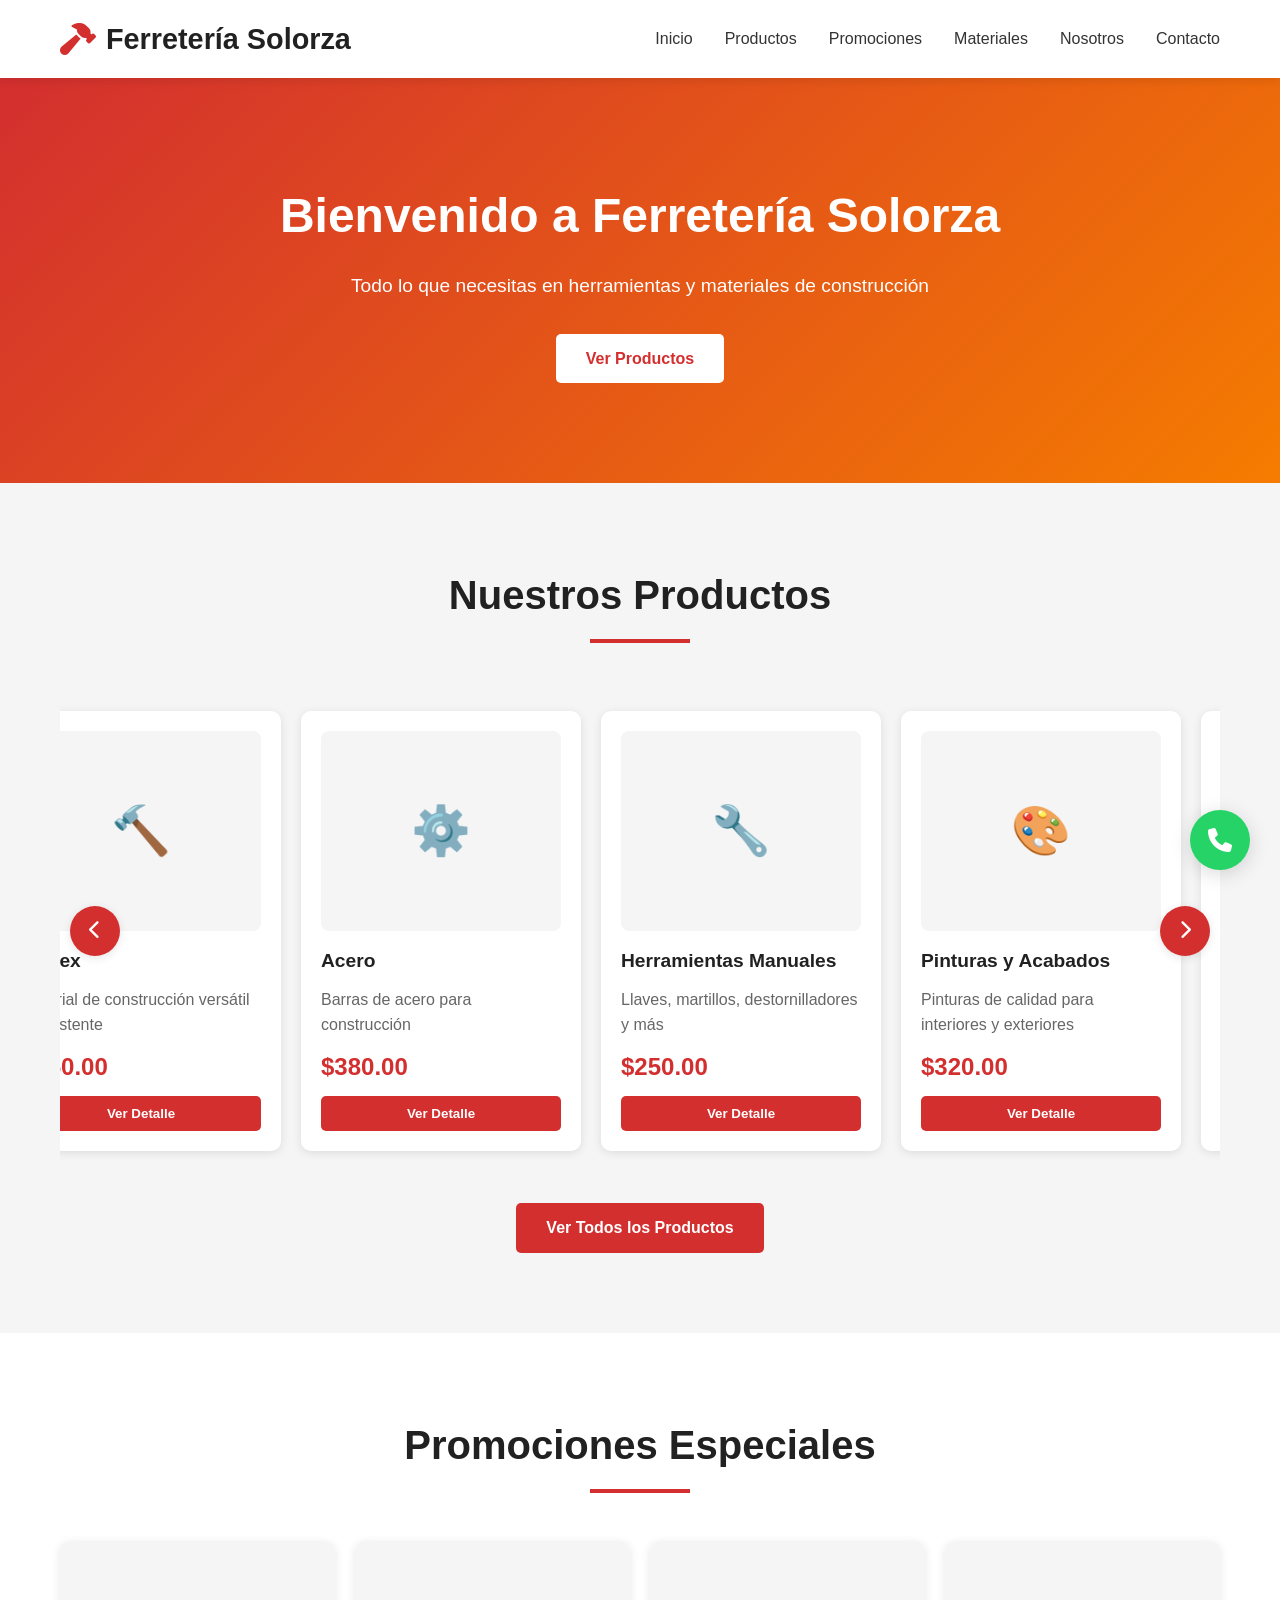
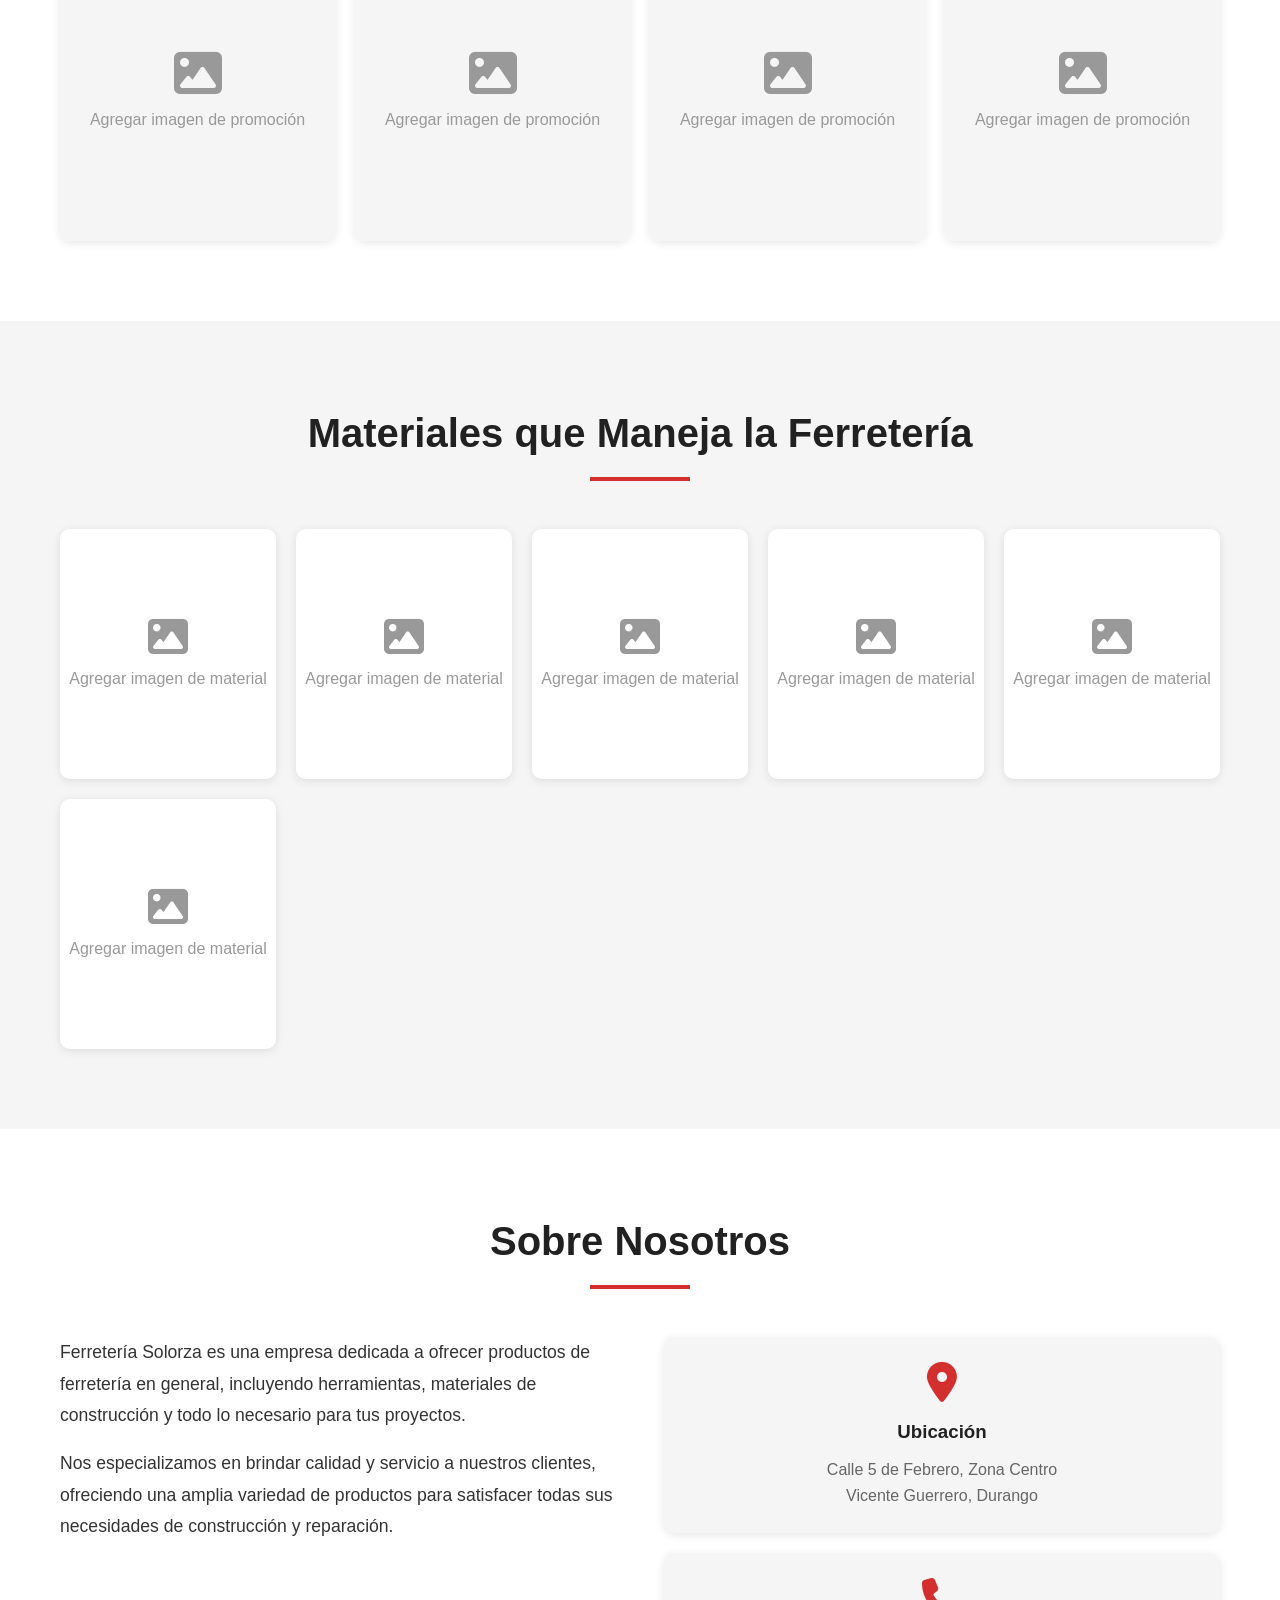
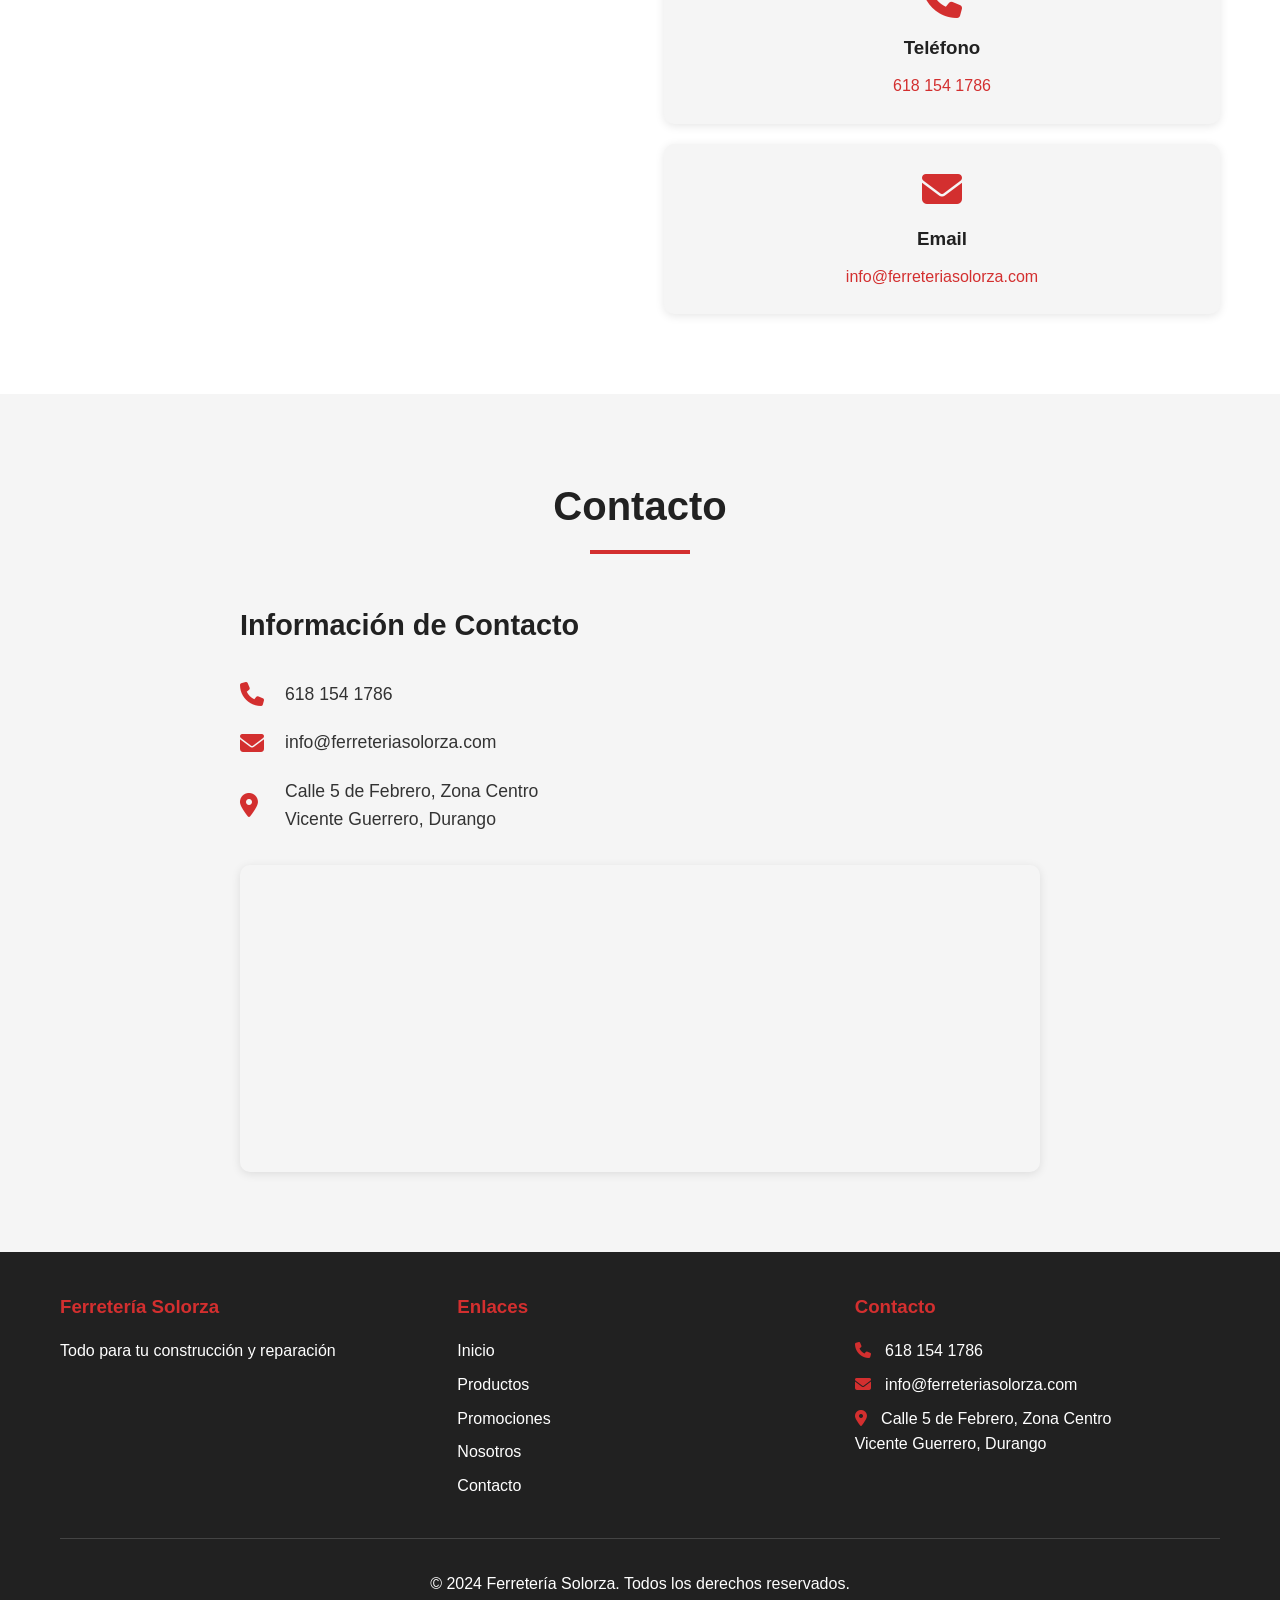
==== index.html @ c6e84b6b "creacion de la web" ====
<!DOCTYPE html>
<html lang="es">
<head>
    <meta charset="UTF-8">
    <meta name="viewport" content="width=device-width, initial-scale=1.0">
    <title>Ferretería Solorza - Herramientas y Materiales de Construcción</title>
    <link rel="stylesheet" href="styles.css">
    <link rel="stylesheet" href="https://cdnjs.cloudflare.com/ajax/libs/font-awesome/6.4.0/css/all.min.css">
</head>
<body>
    <!-- Header -->
    <header class="header">
        <div class="container">
            <div class="logo">
                <i class="fas fa-hammer"></i>
                <h1>Ferretería Solorza</h1>
            </div>
            <nav class="nav">
                <ul>
                    <li><a href="#inicio">Inicio</a></li>
                    <li><a href="#productos">Productos</a></li>
                    <li><a href="#promociones">Promociones</a></li>
                    <li><a href="#materiales">Materiales</a></li>
                    <li><a href="#nosotros">Nosotros</a></li>
                    <li><a href="#contacto">Contacto</a></li>
                </ul>
            </nav>
            <div class="menu-toggle">
                <i class="fas fa-bars"></i>
            </div>
        </div>
    </header>

    <!-- Hero Section -->
    <section id="inicio" class="hero">
        <div class="hero-content">
            <h2>Bienvenido a Ferretería Solorza</h2>
            <p>Todo lo que necesitas en herramientas y materiales de construcción</p>
            <a href="#productos" class="btn-primary">Ver Productos</a>
        </div>
    </section>

    <!-- Carousel de Productos -->
    <section id="productos" class="productos-section">
        <div class="container">
            <h2 class="section-title">Nuestros Productos</h2>
            <div class="carousel-container">
                <div class="carousel-track" id="carouselTrack">
                    <!-- Los productos se agregarán dinámicamente con JavaScript -->
                </div>
                <button class="carousel-btn prev" id="prevBtn">
                    <i class="fas fa-chevron-left"></i>
                </button>
                <button class="carousel-btn next" id="nextBtn">
                    <i class="fas fa-chevron-right"></i>
                </button>
            </div>
            <div class="view-all">
                <a href="catalogo.html" class="btn-secondary">Ver Todos los Productos</a>
            </div>
        </div>
    </section>

    <!-- Promociones -->
    <section id="promociones" class="promociones-section">
        <div class="container">
            <h2 class="section-title">Promociones Especiales</h2>
            <div class="promociones-grid">
                <div class="promocion-card">
                    <div class="promocion-placeholder">
                        <i class="fas fa-image"></i>
                        <p>Agregar imagen de promoción</p>
                    </div>
                </div>
                <div class="promocion-card">
                    <div class="promocion-placeholder">
                        <i class="fas fa-image"></i>
                        <p>Agregar imagen de promoción</p>
                    </div>
                </div>
                <div class="promocion-card">
                    <div class="promocion-placeholder">
                        <i class="fas fa-image"></i>
                        <p>Agregar imagen de promoción</p>
                    </div>
                </div>
                <div class="promocion-card">
                    <div class="promocion-placeholder">
                        <i class="fas fa-image"></i>
                        <p>Agregar imagen de promoción</p>
                    </div>
                </div>
            </div>
        </div>
    </section>

    <!-- Materiales -->
    <section id="materiales" class="materiales-section">
        <div class="container">
            <h2 class="section-title">Materiales que Maneja la Ferretería</h2>
            <div class="materiales-grid">
                <div class="material-card">
                    <div class="material-placeholder">
                        <i class="fas fa-image"></i>
                        <p>Agregar imagen de material</p>
                    </div>
                </div>
                <div class="material-card">
                    <div class="material-placeholder">
                        <i class="fas fa-image"></i>
                        <p>Agregar imagen de material</p>
                    </div>
                </div>
                <div class="material-card">
                    <div class="material-placeholder">
                        <i class="fas fa-image"></i>
                        <p>Agregar imagen de material</p>
                    </div>
                </div>
                <div class="material-card">
                    <div class="material-placeholder">
                        <i class="fas fa-image"></i>
                        <p>Agregar imagen de material</p>
                    </div>
                </div>
                <div class="material-card">
                    <div class="material-placeholder">
                        <i class="fas fa-image"></i>
                        <p>Agregar imagen de material</p>
                    </div>
                </div>
                <div class="material-card">
                    <div class="material-placeholder">
                        <i class="fas fa-image"></i>
                        <p>Agregar imagen de material</p>
                    </div>
                </div>
            </div>
        </div>
    </section>

    <!-- Información de la Empresa -->
    <section id="nosotros" class="nosotros-section">
        <div class="container">
            <h2 class="section-title">Sobre Nosotros</h2>
            <div class="nosotros-content">
                <div class="nosotros-text">
                    <p>Ferretería Solorza es una empresa dedicada a ofrecer productos de ferretería en general, incluyendo herramientas, materiales de construcción y todo lo necesario para tus proyectos.</p>
                    <p>Nos especializamos en brindar calidad y servicio a nuestros clientes, ofreciendo una amplia variedad de productos para satisfacer todas sus necesidades de construcción y reparación.</p>
                </div>
                <div class="nosotros-info">
                    <div class="info-card">
                        <i class="fas fa-map-marker-alt"></i>
                        <h3>Ubicación</h3>
                        <p>Calle 5 de Febrero, Zona Centro<br>Vicente Guerrero, Durango</p>
                    </div>
                    <div class="info-card">
                        <i class="fas fa-phone"></i>
                        <h3>Teléfono</h3>
                        <p><a href="tel:6181541786">618 154 1786</a></p>
                    </div>
                    <div class="info-card">
                        <i class="fas fa-envelope"></i>
                        <h3>Email</h3>
                        <p><a href="mailto:info@ferreteriasolorza.com">info@ferreteriasolorza.com</a></p>
                    </div>
                </div>
            </div>
        </div>
    </section>

    <!-- Contacto -->
    <section id="contacto" class="contacto-section">
        <div class="container">
            <h2 class="section-title">Contacto</h2>
            <div class="contacto-content">
                <div class="contacto-info">
                    <h3>Información de Contacto</h3>
                    <div class="contact-item">
                        <i class="fas fa-phone"></i>
                        <span>618 154 1786</span>
                    </div>
                    <div class="contact-item">
                        <i class="fas fa-envelope"></i>
                        <span>info@ferreteriasolorza.com</span>
                    </div>
                    <div class="contact-item">
                        <i class="fas fa-map-marker-alt"></i>
                        <span>Calle 5 de Febrero, Zona Centro<br>Vicente Guerrero, Durango</span>
                    </div>
                    <div class="map-container">
                        <iframe 
                            src="https://www.google.com/maps/embed?pb=!1m18!1m12!1m3!1d3691.234567890123!2d-103.987654321!3d25.123456789!2m3!1f0!2f0!3f0!3m2!1i1024!2i768!4f13.1!3m3!1m2!1s0x0%3A0x0!2zMjXCsDA3JzI0LjQiTiAxMDPCsDU5JzE1LjUiVw!5e0!3m2!1ses!2smx!4v1234567890123!5m2!1ses!2smx" 
                            width="100%" 
                            height="300" 
                            style="border:0;" 
                            allowfullscreen="" 
                            loading="lazy">
                        </iframe>
                    </div>
                </div>
            </div>
        </div>
    </section>

    <!-- Footer -->
    <footer class="footer">
        <div class="container">
            <div class="footer-content">
                <div class="footer-section">
                    <h3>Ferretería Solorza</h3>
                    <p>Todo para tu construcción y reparación</p>
                </div>
                <div class="footer-section">
                    <h3>Enlaces</h3>
                    <ul>
                        <li><a href="#inicio">Inicio</a></li>
                        <li><a href="#productos">Productos</a></li>
                        <li><a href="#promociones">Promociones</a></li>
                        <li><a href="#nosotros">Nosotros</a></li>
                        <li><a href="#contacto">Contacto</a></li>
                    </ul>
                </div>
                <div class="footer-section">
                    <h3>Contacto</h3>
                    <p><i class="fas fa-phone"></i> 618 154 1786</p>
                    <p><i class="fas fa-envelope"></i> info@ferreteriasolorza.com</p>
                    <p><i class="fas fa-map-marker-alt"></i> Calle 5 de Febrero, Zona Centro<br>Vicente Guerrero, Durango</p>
                </div>
            </div>
            <div class="footer-bottom">
                <p>&copy; 2024 Ferretería Solorza. Todos los derechos reservados.</p>
            </div>
        </div>
    </footer>

    <!-- Botón de Soporte Flotante -->
    <a href="tel:6181541786" class="support-btn" title="Llamar ahora">
        <i class="fas fa-phone"></i>
    </a>

    <script src="script.js"></script>
</body>
</html>
---- styles.css ----
/* Reset y Variables */
* {
    margin: 0;
    padding: 0;
    box-sizing: border-box;
}

:root {
    --primary-color: #d32f2f;
    --secondary-color: #f57c00;
    --dark-color: #212121;
    --light-color: #f5f5f5;
    --text-color: #333;
    --white: #ffffff;
    --shadow: 0 2px 10px rgba(0, 0, 0, 0.1);
    --shadow-hover: 0 4px 20px rgba(0, 0, 0, 0.15);
}

body {
    font-family: 'Segoe UI', Tahoma, Geneva, Verdana, sans-serif;
    color: var(--text-color);
    line-height: 1.6;
    overflow-x: hidden;
}

.container {
    max-width: 1200px;
    margin: 0 auto;
    padding: 0 20px;
}

/* Header */
.header {
    background: var(--white);
    box-shadow: var(--shadow);
    position: sticky;
    top: 0;
    z-index: 1000;
    padding: 1rem 0;
}

.header .container {
    display: flex;
    justify-content: space-between;
    align-items: center;
}

.logo {
    display: flex;
    align-items: center;
    gap: 10px;
}

.logo i {
    font-size: 2rem;
    color: var(--primary-color);
}

.logo h1 {
    font-size: 1.8rem;
    color: var(--dark-color);
}

.nav ul {
    display: flex;
    list-style: none;
    gap: 2rem;
}

.nav a {
    text-decoration: none;
    color: var(--text-color);
    font-weight: 500;
    transition: color 0.3s;
}

.nav a:hover {
    color: var(--primary-color);
}

.menu-toggle {
    display: none;
    font-size: 1.5rem;
    cursor: pointer;
}

/* Hero Section */
.hero {
    background: linear-gradient(135deg, var(--primary-color) 0%, var(--secondary-color) 100%);
    color: var(--white);
    padding: 100px 20px;
    text-align: center;
}

.hero-content h2 {
    font-size: 3rem;
    margin-bottom: 1rem;
}

.hero-content p {
    font-size: 1.2rem;
    margin-bottom: 2rem;
}

/* Buttons */
.btn-primary, .btn-secondary {
    display: inline-block;
    padding: 12px 30px;
    text-decoration: none;
    border-radius: 5px;
    font-weight: 600;
    transition: all 0.3s;
    border: none;
    cursor: pointer;
}

.btn-primary {
    background: var(--white);
    color: var(--primary-color);
}

.btn-primary:hover {
    background: var(--light-color);
    transform: translateY(-2px);
    box-shadow: var(--shadow-hover);
}

.btn-secondary {
    background: var(--primary-color);
    color: var(--white);
}

.btn-secondary:hover {
    background: #b71c1c;
    transform: translateY(-2px);
}

/* Section Titles */
.section-title {
    text-align: center;
    font-size: 2.5rem;
    margin-bottom: 3rem;
    color: var(--dark-color);
    position: relative;
    padding-bottom: 1rem;
}

.section-title::after {
    content: '';
    position: absolute;
    bottom: 0;
    left: 50%;
    transform: translateX(-50%);
    width: 100px;
    height: 4px;
    background: var(--primary-color);
}

/* Carousel de Productos */
.productos-section {
    padding: 80px 20px;
    background: var(--light-color);
}

.carousel-container {
    position: relative;
    overflow: hidden;
    margin: 2rem 0;
    padding: 20px 0;
    width: 100%;
}

.carousel-track {
    display: flex;
    gap: 20px;
    transition: transform linear;
    will-change: transform;
}

.producto-card {
    min-width: 280px;
    max-width: 280px;
    flex-shrink: 0;
    background: var(--white);
    border-radius: 10px;
    padding: 20px;
    box-shadow: var(--shadow);
    transition: all 0.3s;
    cursor: pointer;
}

.producto-card:hover {
    transform: translateY(-5px);
    box-shadow: var(--shadow-hover);
}

.producto-img {
    width: 100%;
    height: 200px;
    background: var(--light-color);
    border-radius: 8px;
    display: flex;
    align-items: center;
    justify-content: center;
    margin-bottom: 15px;
    font-size: 3rem;
    color: var(--primary-color);
}

.producto-info h3 {
    font-size: 1.2rem;
    margin-bottom: 10px;
    color: var(--dark-color);
}

.producto-info p {
    color: #666;
    margin-bottom: 10px;
}

.producto-precio {
    font-size: 1.5rem;
    font-weight: bold;
    color: var(--primary-color);
    margin-bottom: 10px;
}

.btn-ver-detalle {
    width: 100%;
    padding: 10px;
    background: var(--primary-color);
    color: var(--white);
    border: none;
    border-radius: 5px;
    cursor: pointer;
    font-weight: 600;
    transition: background 0.3s;
}

.btn-ver-detalle:hover {
    background: #b71c1c;
}

.carousel-btn {
    position: absolute;
    top: 50%;
    transform: translateY(-50%);
    background: var(--primary-color);
    color: var(--white);
    border: none;
    width: 50px;
    height: 50px;
    border-radius: 50%;
    cursor: pointer;
    font-size: 1.2rem;
    z-index: 10;
    transition: all 0.3s;
    box-shadow: var(--shadow);
}

.carousel-btn:hover {
    background: #b71c1c;
    transform: translateY(-50%) scale(1.1);
}

.carousel-btn.prev {
    left: 10px;
}

.carousel-btn.next {
    right: 10px;
}

.view-all {
    text-align: center;
    margin-top: 2rem;
}

/* Promociones */
.promociones-section {
    padding: 80px 20px;
    background: var(--white);
}

.promociones-grid {
    display: grid;
    grid-template-columns: repeat(auto-fit, minmax(250px, 1fr));
    gap: 20px;
}

.promocion-card {
    border-radius: 10px;
    overflow: hidden;
    box-shadow: var(--shadow);
    transition: transform 0.3s;
}

.promocion-card:hover {
    transform: scale(1.05);
}

.promocion-placeholder {
    width: 100%;
    height: 300px;
    background: var(--light-color);
    display: flex;
    flex-direction: column;
    align-items: center;
    justify-content: center;
    color: #999;
}

.promocion-placeholder i {
    font-size: 3rem;
    margin-bottom: 10px;
}

/* Materiales */
.materiales-section {
    padding: 80px 20px;
    background: var(--light-color);
}

.materiales-grid {
    display: grid;
    grid-template-columns: repeat(auto-fit, minmax(200px, 1fr));
    gap: 20px;
}

.material-card {
    border-radius: 10px;
    overflow: hidden;
    box-shadow: var(--shadow);
    transition: transform 0.3s;
}

.material-card:hover {
    transform: translateY(-5px);
}

.material-placeholder {
    width: 100%;
    height: 250px;
    background: var(--white);
    display: flex;
    flex-direction: column;
    align-items: center;
    justify-content: center;
    color: #999;
}

.material-placeholder i {
    font-size: 2.5rem;
    margin-bottom: 10px;
}

/* Nosotros */
.nosotros-section {
    padding: 80px 20px;
    background: var(--white);
}

.nosotros-content {
    display: grid;
    grid-template-columns: 1fr 1fr;
    gap: 3rem;
    margin-top: 2rem;
}

.nosotros-text p {
    margin-bottom: 1rem;
    font-size: 1.1rem;
    line-height: 1.8;
}

.nosotros-info {
    display: flex;
    flex-direction: column;
    gap: 20px;
}

.info-card {
    background: var(--light-color);
    padding: 25px;
    border-radius: 10px;
    text-align: center;
    box-shadow: var(--shadow);
}

.info-card i {
    font-size: 2.5rem;
    color: var(--primary-color);
    margin-bottom: 15px;
}

.info-card h3 {
    margin-bottom: 10px;
    color: var(--dark-color);
}

.info-card p {
    color: #666;
}

.info-card a {
    color: var(--primary-color);
    text-decoration: none;
}

.info-card a:hover {
    text-decoration: underline;
}

/* Contacto */
.contacto-section {
    padding: 80px 20px;
    background: var(--light-color);
}

.contacto-content {
    max-width: 800px;
    margin: 0 auto;
}

.contacto-info h3 {
    font-size: 1.8rem;
    margin-bottom: 2rem;
    color: var(--dark-color);
}

.contact-item {
    display: flex;
    align-items: center;
    gap: 15px;
    margin-bottom: 20px;
    font-size: 1.1rem;
}

.contact-item i {
    font-size: 1.5rem;
    color: var(--primary-color);
    width: 30px;
}

.map-container {
    margin-top: 2rem;
    border-radius: 10px;
    overflow: hidden;
    box-shadow: var(--shadow);
}

.map-container iframe {
    width: 100%;
    height: 300px;
    border: none;
}

/* Footer */
.footer {
    background: var(--dark-color);
    color: var(--white);
    padding: 40px 20px 20px;
}

.footer-content {
    display: grid;
    grid-template-columns: repeat(auto-fit, minmax(250px, 1fr));
    gap: 2rem;
    margin-bottom: 2rem;
}

.footer-section h3 {
    margin-bottom: 1rem;
    color: var(--primary-color);
}

.footer-section ul {
    list-style: none;
}

.footer-section ul li {
    margin-bottom: 0.5rem;
}

.footer-section a {
    color: var(--white);
    text-decoration: none;
    transition: color 0.3s;
}

.footer-section a:hover {
    color: var(--primary-color);
}

.footer-section p {
    margin-bottom: 0.5rem;
}

.footer-section i {
    margin-right: 10px;
    color: var(--primary-color);
}

.footer-bottom {
    text-align: center;
    padding-top: 2rem;
    border-top: 1px solid #444;
}

/* Botón de Soporte Flotante */
.support-btn {
    position: fixed;
    bottom: 30px;
    right: 30px;
    width: 60px;
    height: 60px;
    background: #25d366;
    color: var(--white);
    border-radius: 50%;
    display: flex;
    align-items: center;
    justify-content: center;
    font-size: 1.5rem;
    box-shadow: var(--shadow-hover);
    z-index: 1000;
    transition: all 0.3s;
    text-decoration: none;
    animation: pulse 2s infinite;
}

.support-btn:hover {
    transform: scale(1.1);
    background: #20ba5a;
}

@keyframes pulse {
    0% {
        box-shadow: 0 0 0 0 rgba(37, 211, 102, 0.7);
    }
    70% {
        box-shadow: 0 0 0 10px rgba(37, 211, 102, 0);
    }
    100% {
        box-shadow: 0 0 0 0 rgba(37, 211, 102, 0);
    }
}

/* Responsive */
@media (max-width: 768px) {
    .menu-toggle {
        display: block;
    }

    .nav {
        display: none;
    }

    .nav.active {
        display: block;
        position: absolute;
        top: 100%;
        left: 0;
        right: 0;
        background: var(--white);
        box-shadow: var(--shadow);
    }

    .nav ul {
        flex-direction: column;
        padding: 20px;
    }

    .hero-content h2 {
        font-size: 2rem;
    }

    .nosotros-content {
        grid-template-columns: 1fr;
    }

    .section-title {
        font-size: 2rem;
    }

    .carousel-btn {
        width: 40px;
        height: 40px;
        font-size: 1rem;
    }

    .producto-card {
        min-width: 250px;
    }

    .producto-detalle {
        grid-template-columns: 1fr;
    }

    .producto-detalle-img {
        height: 300px;
    }

    .nosotros-content {
        grid-template-columns: 1fr;
    }

    .carousel-btn {
        width: 35px;
        height: 35px;
        font-size: 0.9rem;
    }

    .carousel-btn.prev {
        left: 5px;
    }

    .carousel-btn.next {
        right: 5px;
    }
}

/* Estilos para Catálogo */
.catalogo-grid {
    display: grid;
    grid-template-columns: repeat(auto-fill, minmax(280px, 1fr));
    gap: 30px;
    padding: 40px 20px;
}

/* Estilos para Detalle de Producto */
.producto-detalle-section {
    padding: 80px 20px;
    background: var(--light-color);
    min-height: 70vh;
}

.producto-detalle {
    max-width: 1000px;
    margin: 40px auto;
    padding: 40px 20px;
    display: grid;
    grid-template-columns: 1fr 1fr;
    gap: 40px;
    background: var(--white);
    border-radius: 10px;
    box-shadow: var(--shadow);
}

.loading {
    grid-column: 1 / -1;
    text-align: center;
    padding: 40px;
    font-size: 1.2rem;
    color: #666;
}

.producto-detalle-img {
    width: 100%;
    height: 400px;
    background: var(--light-color);
    border-radius: 10px;
    display: flex;
    align-items: center;
    justify-content: center;
    font-size: 5rem;
    color: var(--primary-color);
    box-shadow: var(--shadow);
}

.producto-detalle-info h1 {
    font-size: 2.5rem;
    margin-bottom: 20px;
    color: var(--dark-color);
}

.producto-detalle-info .precio {
    font-size: 2rem;
    color: var(--primary-color);
    font-weight: bold;
    margin-bottom: 20px;
}

.producto-detalle-info .descripcion {
    font-size: 1.1rem;
    line-height: 1.8;
    margin-bottom: 20px;
    color: #666;
}

.stock-info {
    display: flex;
    align-items: center;
    gap: 10px;
    margin-bottom: 30px;
    font-size: 1.1rem;
}

.stock-info .in-stock {
    color: #4caf50;
    font-weight: bold;
}

.stock-info .out-of-stock {
    color: var(--primary-color);
    font-weight: bold;
}

.btn-agregar-carrito {
    width: 100%;
    padding: 15px;
    background: var(--primary-color);
    color: var(--white);
    border: none;
    border-radius: 5px;
    font-size: 1.2rem;
    font-weight: 600;
    cursor: pointer;
    transition: all 0.3s;
}

.btn-agregar-carrito:hover {
    background: #b71c1c;
    transform: translateY(-2px);
    box-shadow: var(--shadow-hover);
}

.btn-agregar-carrito:disabled {
    background: #ccc;
    cursor: not-allowed;
}

/* Mensajes de retroalimentación */
.mensaje {
    padding: 15px;
    border-radius: 5px;
    margin-bottom: 20px;
    display: none;
}

.mensaje.exito {
    background: #d4edda;
    color: #155724;
    border: 1px solid #c3e6cb;
}

.mensaje.error {
    background: #f8d7da;
    color: #721c24;
    border: 1px solid #f5c6cb;
}

.mensaje.mostrar {
    display: block;
}
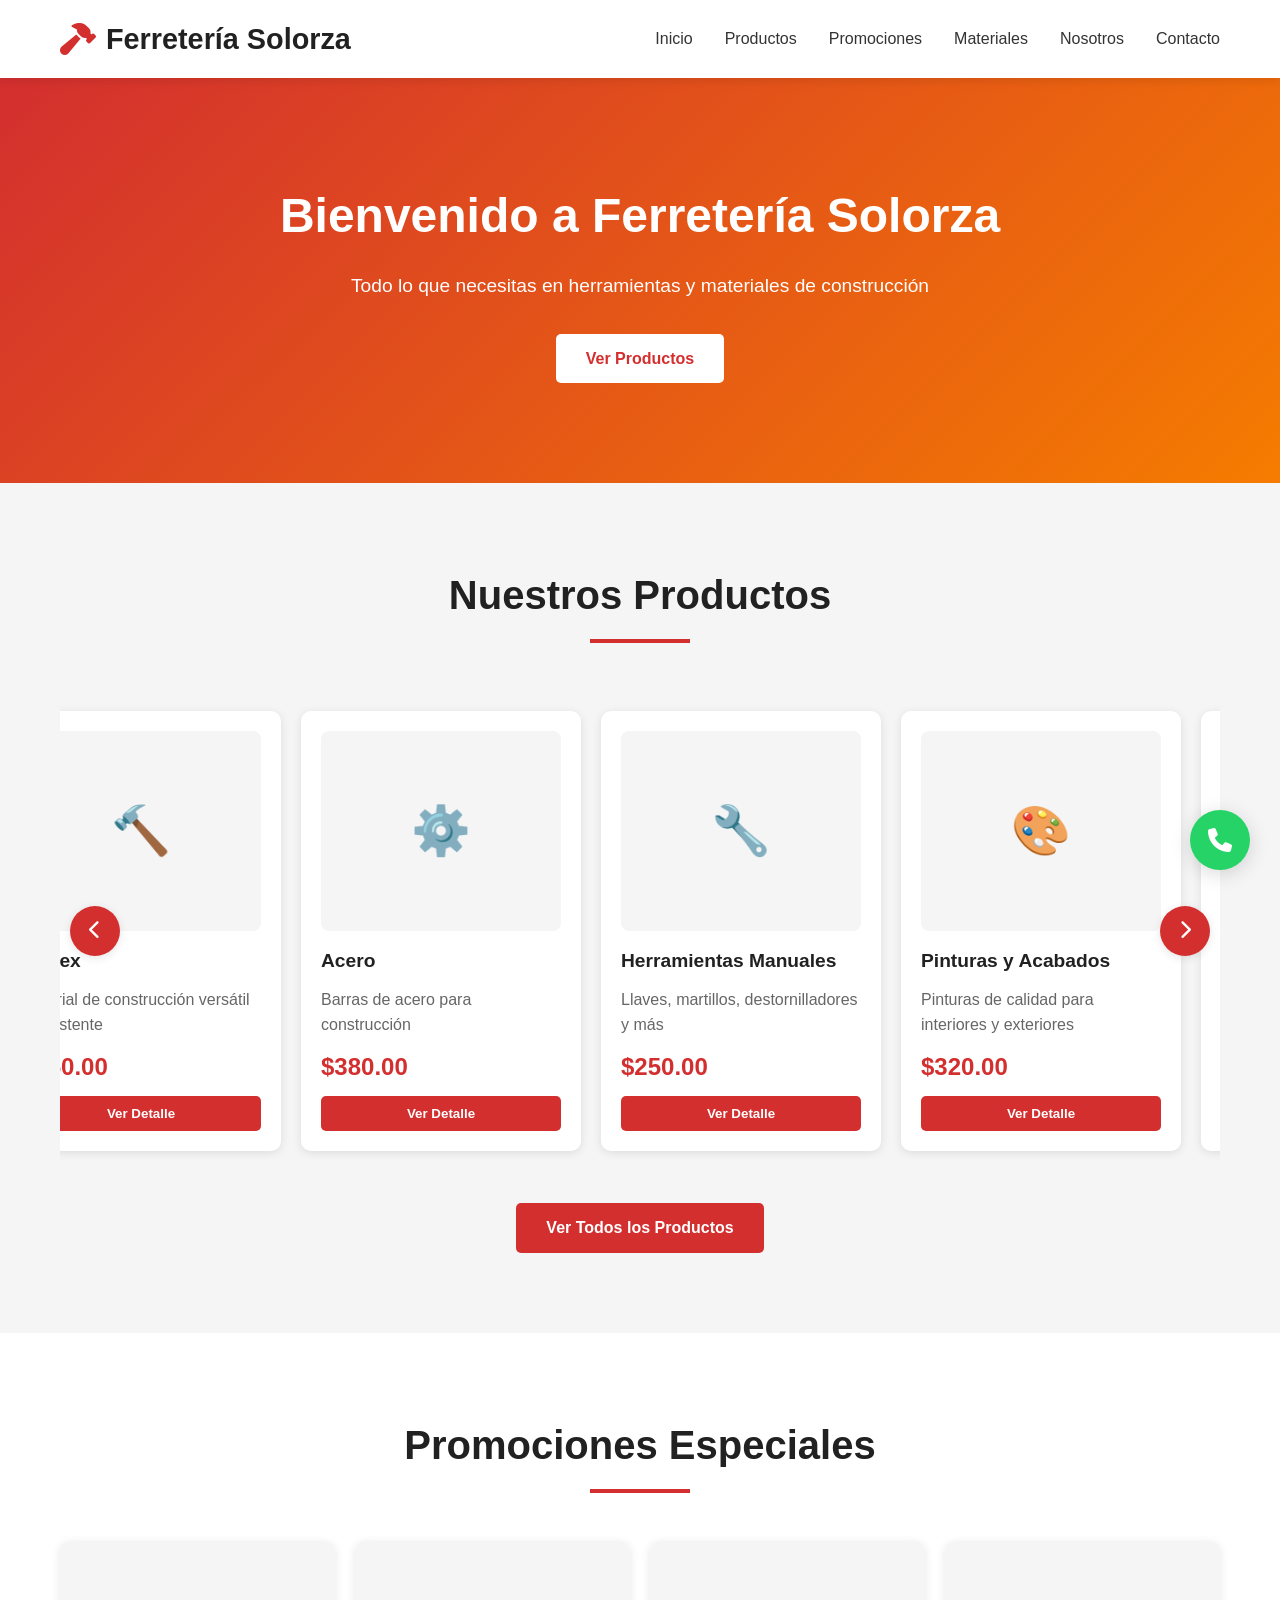
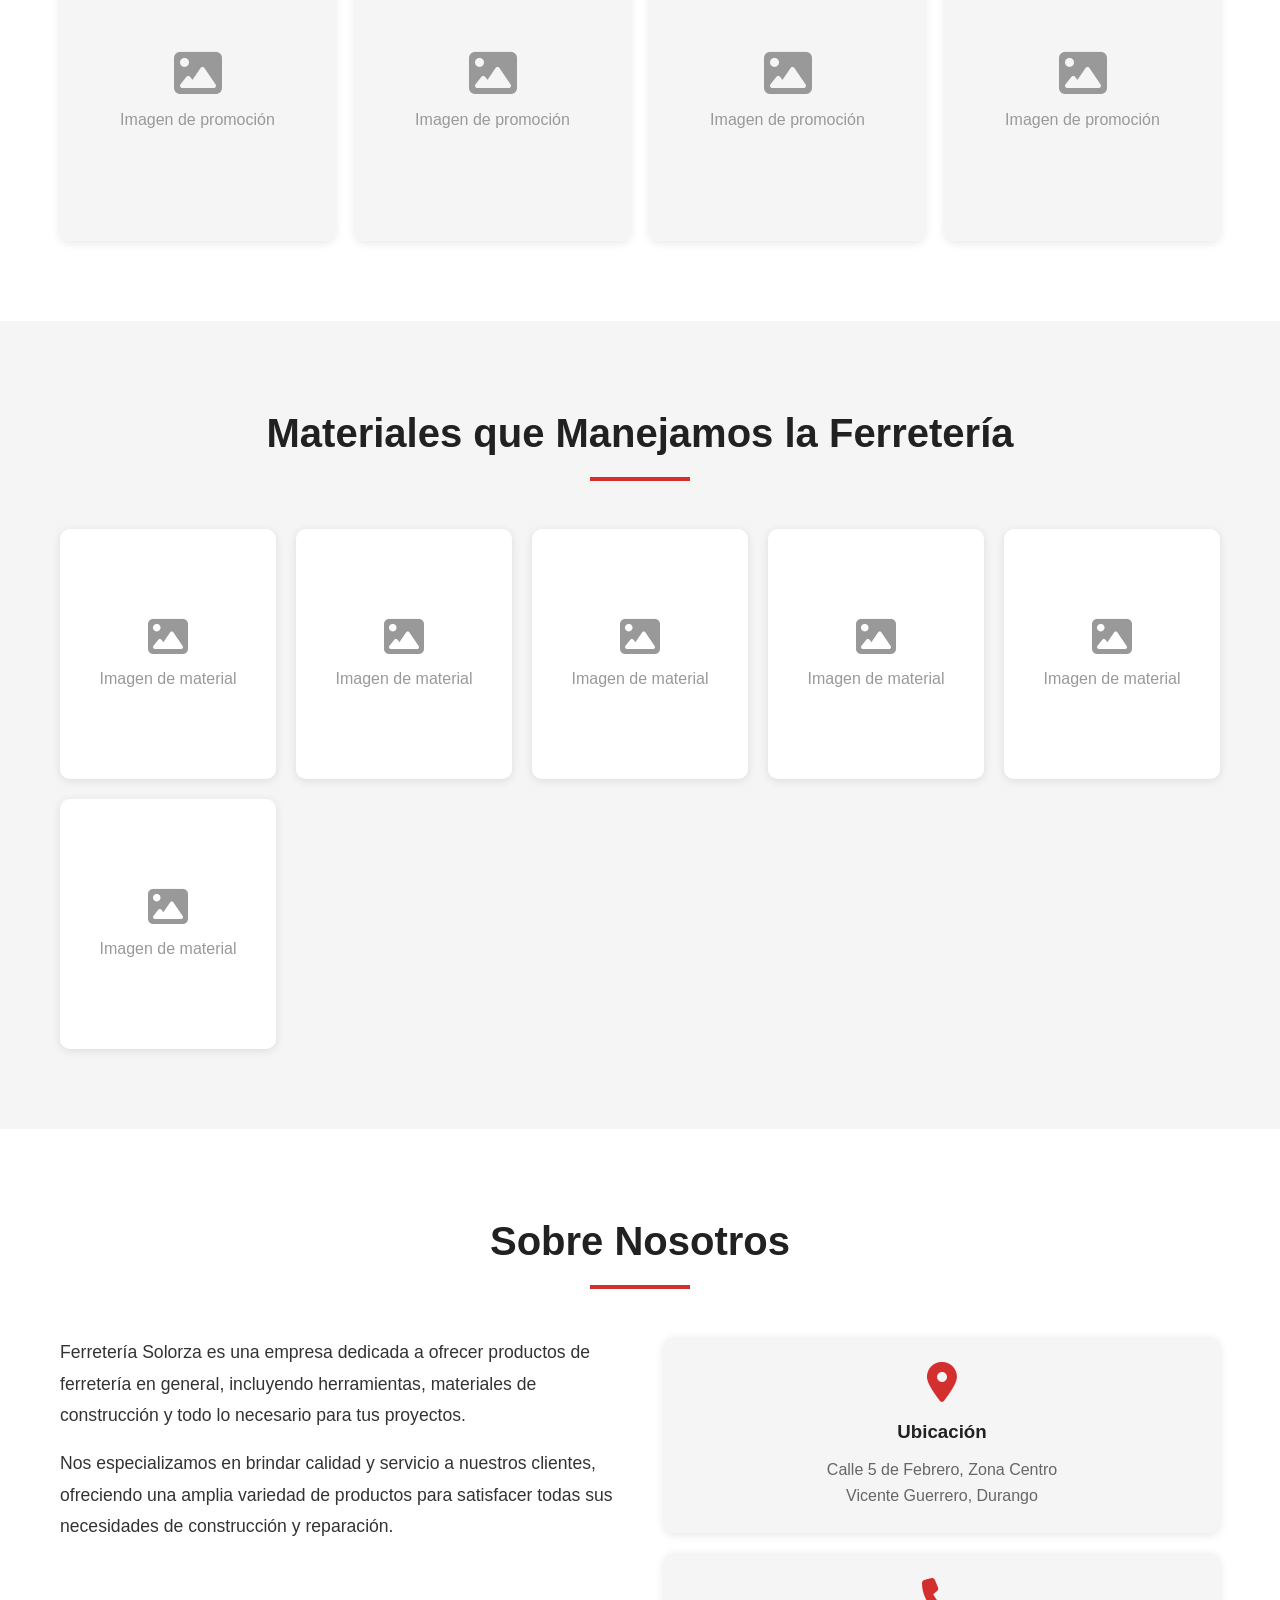
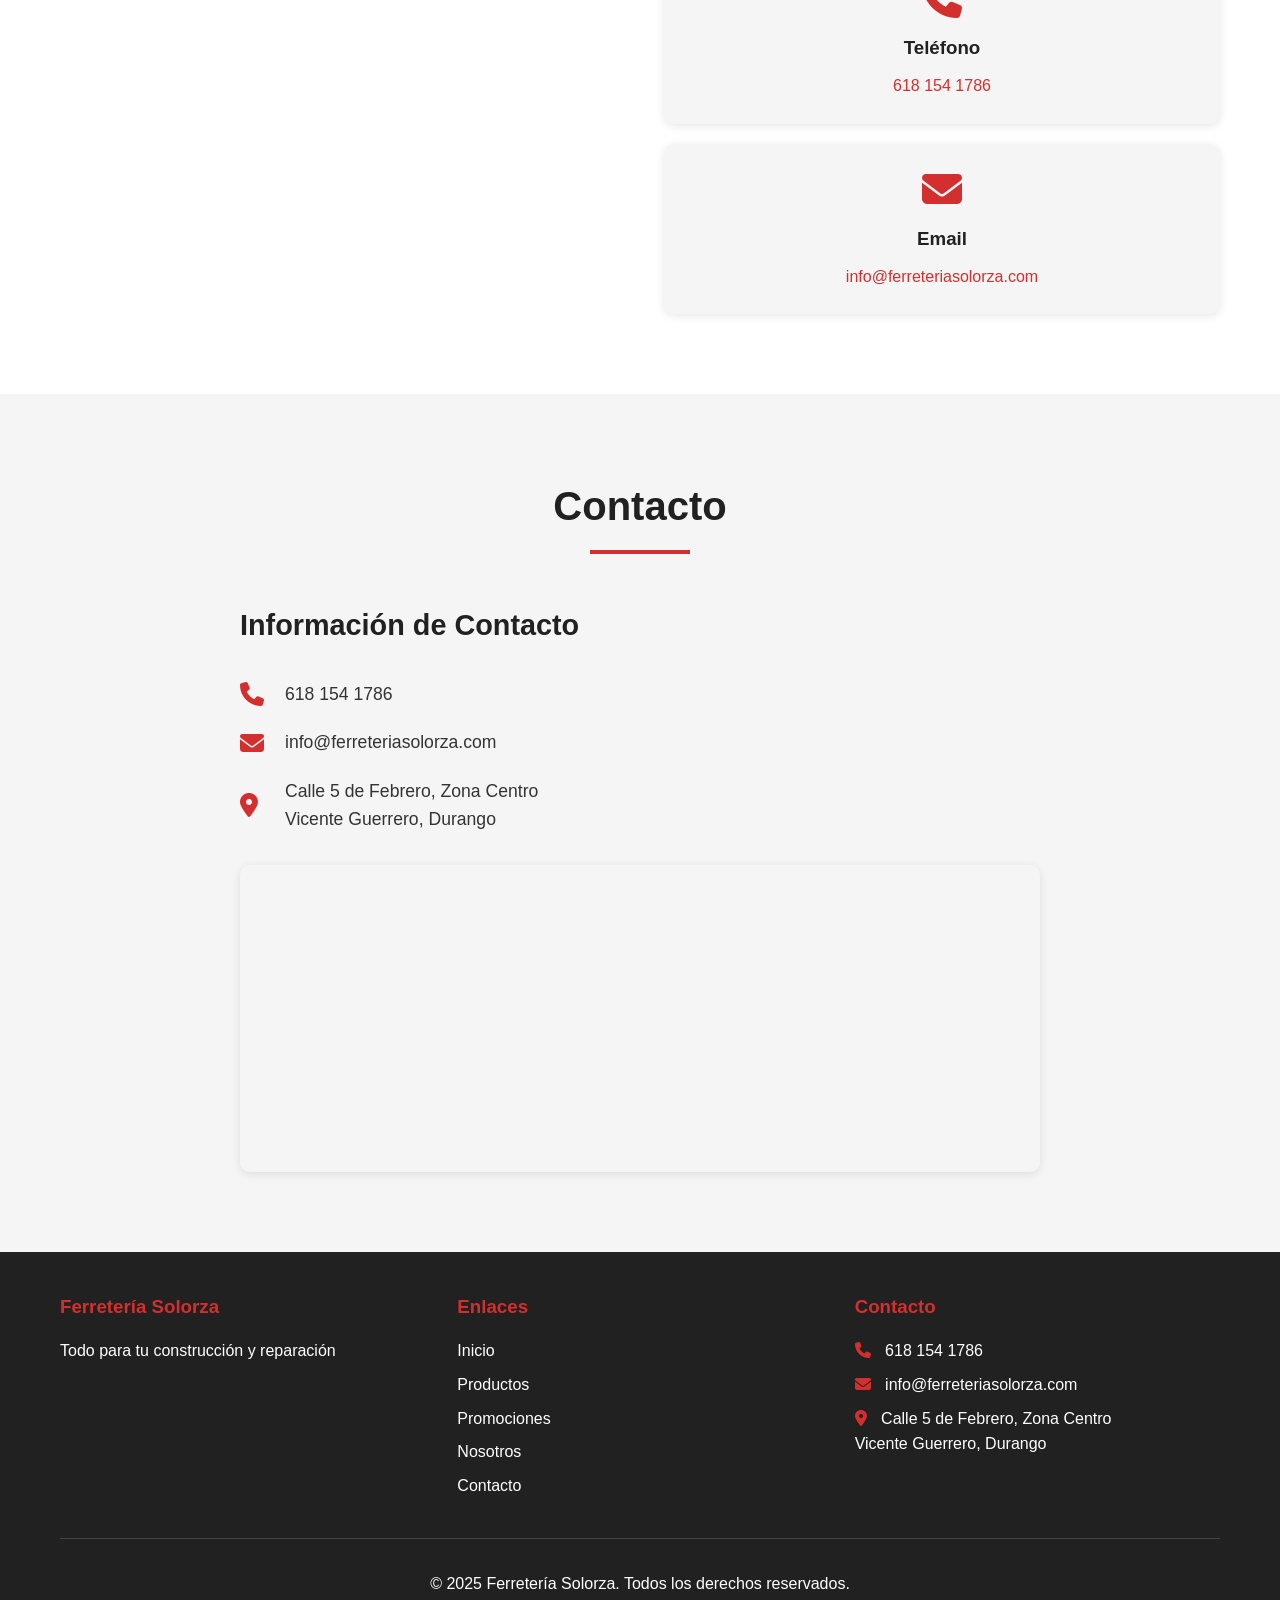
==== commit 630b7b31: "listo" ====
--- a/index.html
+++ b/index.html
@@ -42,24 +42,31 @@
 
     <!-- Carousel de Productos -->
     <section id="productos" class="productos-section">
-        <div class="container">
-            <h2 class="section-title">Nuestros Productos</h2>
-            <div class="carousel-container">
-                <div class="carousel-track" id="carouselTrack">
-                    <!-- Los productos se agregarán dinámicamente con JavaScript -->
-                </div>
-                <button class="carousel-btn prev" id="prevBtn">
-                    <i class="fas fa-chevron-left"></i>
-                </button>
-                <button class="carousel-btn next" id="nextBtn">
-                    <i class="fas fa-chevron-right"></i>
-                </button>
-            </div>
-            <div class="view-all">
-                <a href="catalogo.html" class="btn-secondary">Ver Todos los Productos</a>
-            </div>
-        </div>
-    </section>
+  <div class="container">
+    <h2 class="section-title">Nuestros Productos</h2>
+
+    <div class="carousel-container">
+      <button class="carousel-btn prev" id="prevBtn">
+        <i class="fas fa-chevron-left"></i>
+      </button>
+
+      <div class="carousel-track-container">
+        <div class="carousel-track" id="carouselTrack">
+          <!-- Los productos se agregarán dinámicamente con JavaScript -->
+        </div>
+      </div>
+
+      <button class="carousel-btn next" id="nextBtn">
+        <i class="fas fa-chevron-right"></i>
+      </button>
+    </div>
+
+    <div class="view-all">
+      <a href="catalogo.html" class="btn-secondary">Ver Todos los Productos</a>
+    </div>
+  </div>
+</section>
+
 
     <!-- Promociones -->
     <section id="promociones" class="promociones-section">
@@ -69,25 +76,25 @@
                 <div class="promocion-card">
                     <div class="promocion-placeholder">
                         <i class="fas fa-image"></i>
-                        <p>Agregar imagen de promoción</p>
-                    </div>
-                </div>
-                <div class="promocion-card">
-                    <div class="promocion-placeholder">
-                        <i class="fas fa-image"></i>
-                        <p>Agregar imagen de promoción</p>
-                    </div>
-                </div>
-                <div class="promocion-card">
-                    <div class="promocion-placeholder">
-                        <i class="fas fa-image"></i>
-                        <p>Agregar imagen de promoción</p>
-                    </div>
-                </div>
-                <div class="promocion-card">
-                    <div class="promocion-placeholder">
-                        <i class="fas fa-image"></i>
-                        <p>Agregar imagen de promoción</p>
+                        <p>Imagen de promoción</p>
+                    </div>
+                </div>
+                <div class="promocion-card">
+                    <div class="promocion-placeholder">
+                        <i class="fas fa-image"></i>
+                        <p>Imagen de promoción</p>
+                    </div>
+                </div>
+                <div class="promocion-card">
+                    <div class="promocion-placeholder">
+                        <i class="fas fa-image"></i>
+                        <p>Imagen de promoción</p>
+                    </div>
+                </div>
+                <div class="promocion-card">
+                    <div class="promocion-placeholder">
+                        <i class="fas fa-image"></i>
+                        <p>Imagen de promoción</p>
                     </div>
                 </div>
             </div>
@@ -97,42 +104,42 @@
     <!-- Materiales -->
     <section id="materiales" class="materiales-section">
         <div class="container">
-            <h2 class="section-title">Materiales que Maneja la Ferretería</h2>
+            <h2 class="section-title">Materiales que Manejamos la Ferretería</h2>
             <div class="materiales-grid">
                 <div class="material-card">
                     <div class="material-placeholder">
                         <i class="fas fa-image"></i>
-                        <p>Agregar imagen de material</p>
-                    </div>
-                </div>
-                <div class="material-card">
-                    <div class="material-placeholder">
-                        <i class="fas fa-image"></i>
-                        <p>Agregar imagen de material</p>
-                    </div>
-                </div>
-                <div class="material-card">
-                    <div class="material-placeholder">
-                        <i class="fas fa-image"></i>
-                        <p>Agregar imagen de material</p>
-                    </div>
-                </div>
-                <div class="material-card">
-                    <div class="material-placeholder">
-                        <i class="fas fa-image"></i>
-                        <p>Agregar imagen de material</p>
-                    </div>
-                </div>
-                <div class="material-card">
-                    <div class="material-placeholder">
-                        <i class="fas fa-image"></i>
-                        <p>Agregar imagen de material</p>
-                    </div>
-                </div>
-                <div class="material-card">
-                    <div class="material-placeholder">
-                        <i class="fas fa-image"></i>
-                        <p>Agregar imagen de material</p>
+                        <p>Imagen de material</p>
+                    </div>
+                </div>
+                <div class="material-card">
+                    <div class="material-placeholder">
+                        <i class="fas fa-image"></i>
+                        <p>Imagen de material</p>
+                    </div>
+                </div>
+                <div class="material-card">
+                    <div class="material-placeholder">
+                        <i class="fas fa-image"></i>
+                        <p>Imagen de material</p>
+                    </div>
+                </div>
+                <div class="material-card">
+                    <div class="material-placeholder">
+                        <i class="fas fa-image"></i>
+                        <p>Imagen de material</p>
+                    </div>
+                </div>
+                <div class="material-card">
+                    <div class="material-placeholder">
+                        <i class="fas fa-image"></i>
+                        <p>Imagen de material</p>
+                    </div>
+                </div>
+                <div class="material-card">
+                    <div class="material-placeholder">
+                        <i class="fas fa-image"></i>
+                        <p>Imagen de material</p>
                     </div>
                 </div>
             </div>
@@ -229,17 +236,17 @@
                 </div>
             </div>
             <div class="footer-bottom">
-                <p>&copy; 2024 Ferretería Solorza. Todos los derechos reservados.</p>
+                <p>&copy; 2025 Ferretería Solorza. Todos los derechos reservados.</p>
             </div>
         </div>
     </footer>
 
     <!-- Botón de Soporte Flotante -->
-    <a href="tel:6181541786" class="support-btn" title="Llamar ahora">
+     <a href="tel:6181541786" class="support-btn" title="Llamar ahora">
         <i class="fas fa-phone"></i>
     </a>
 
     <script src="script.js"></script>
 </body>
-</html>
-
+</html> 
+
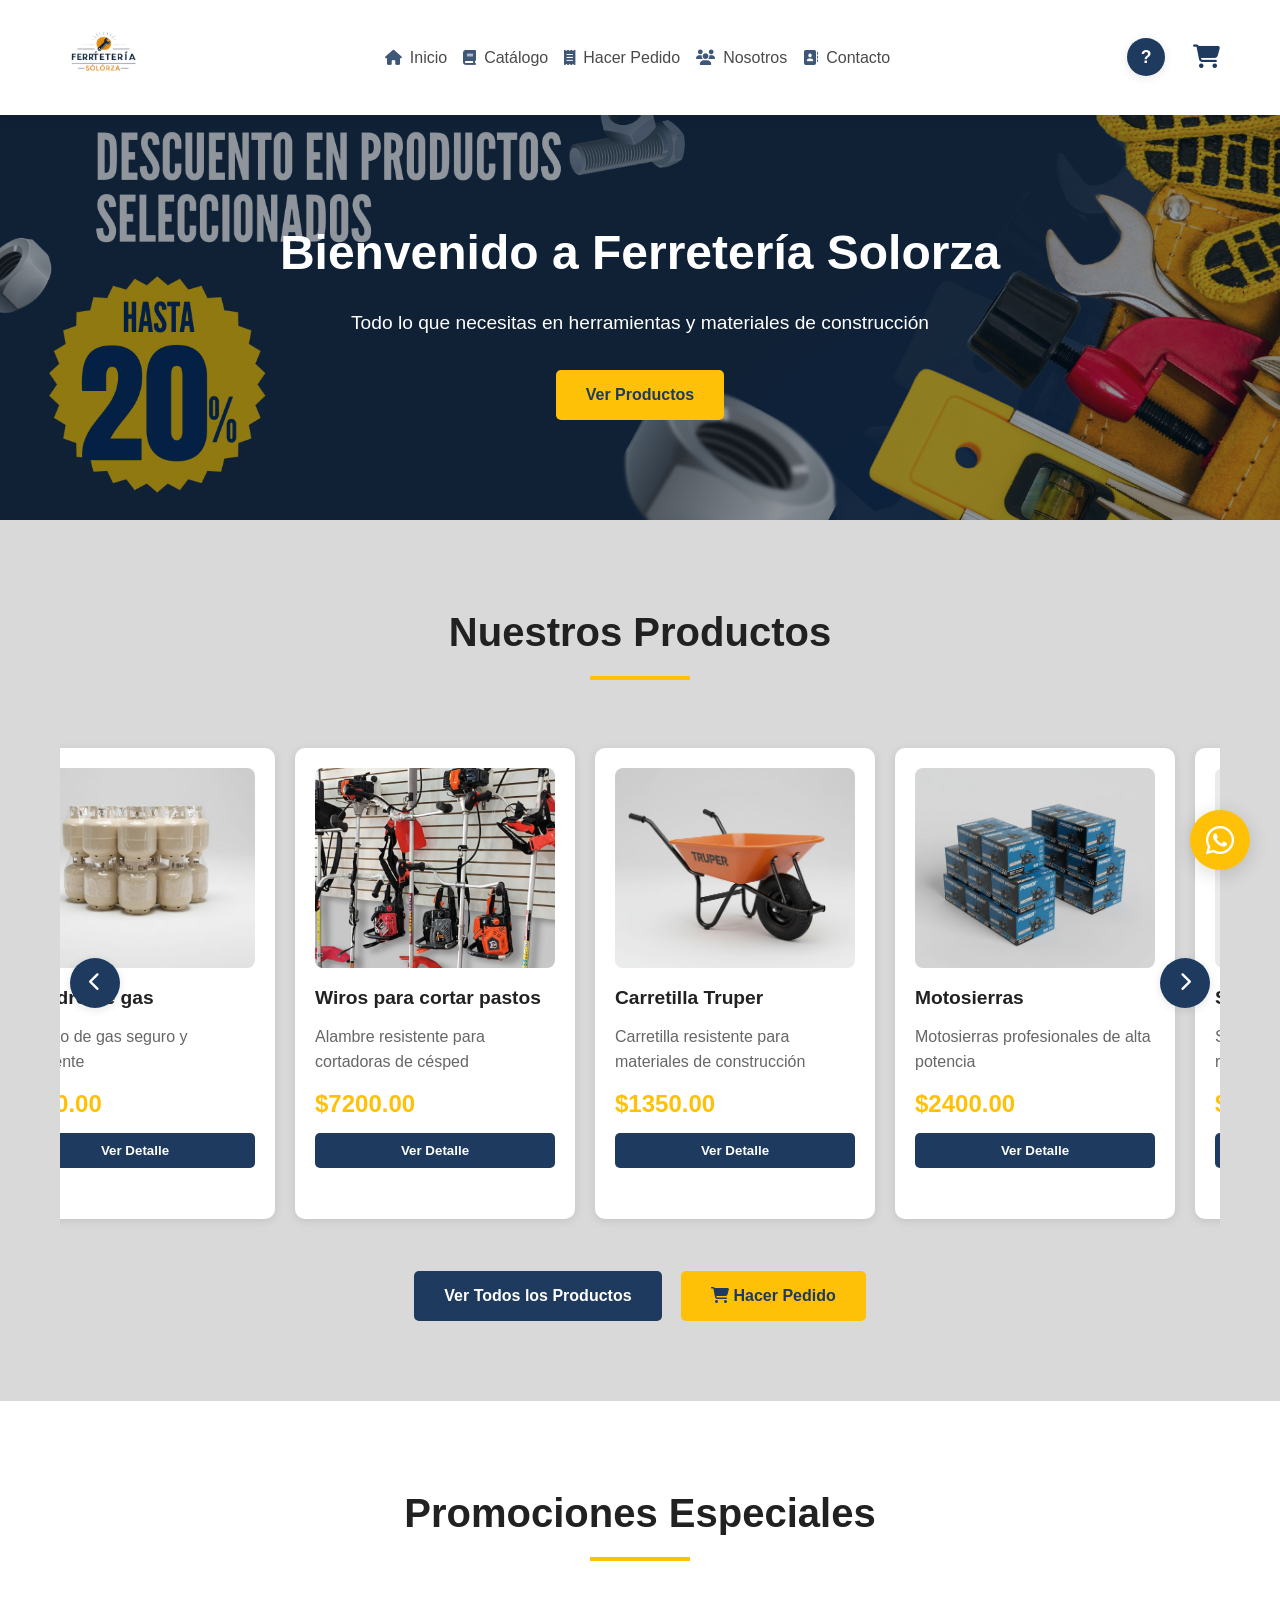
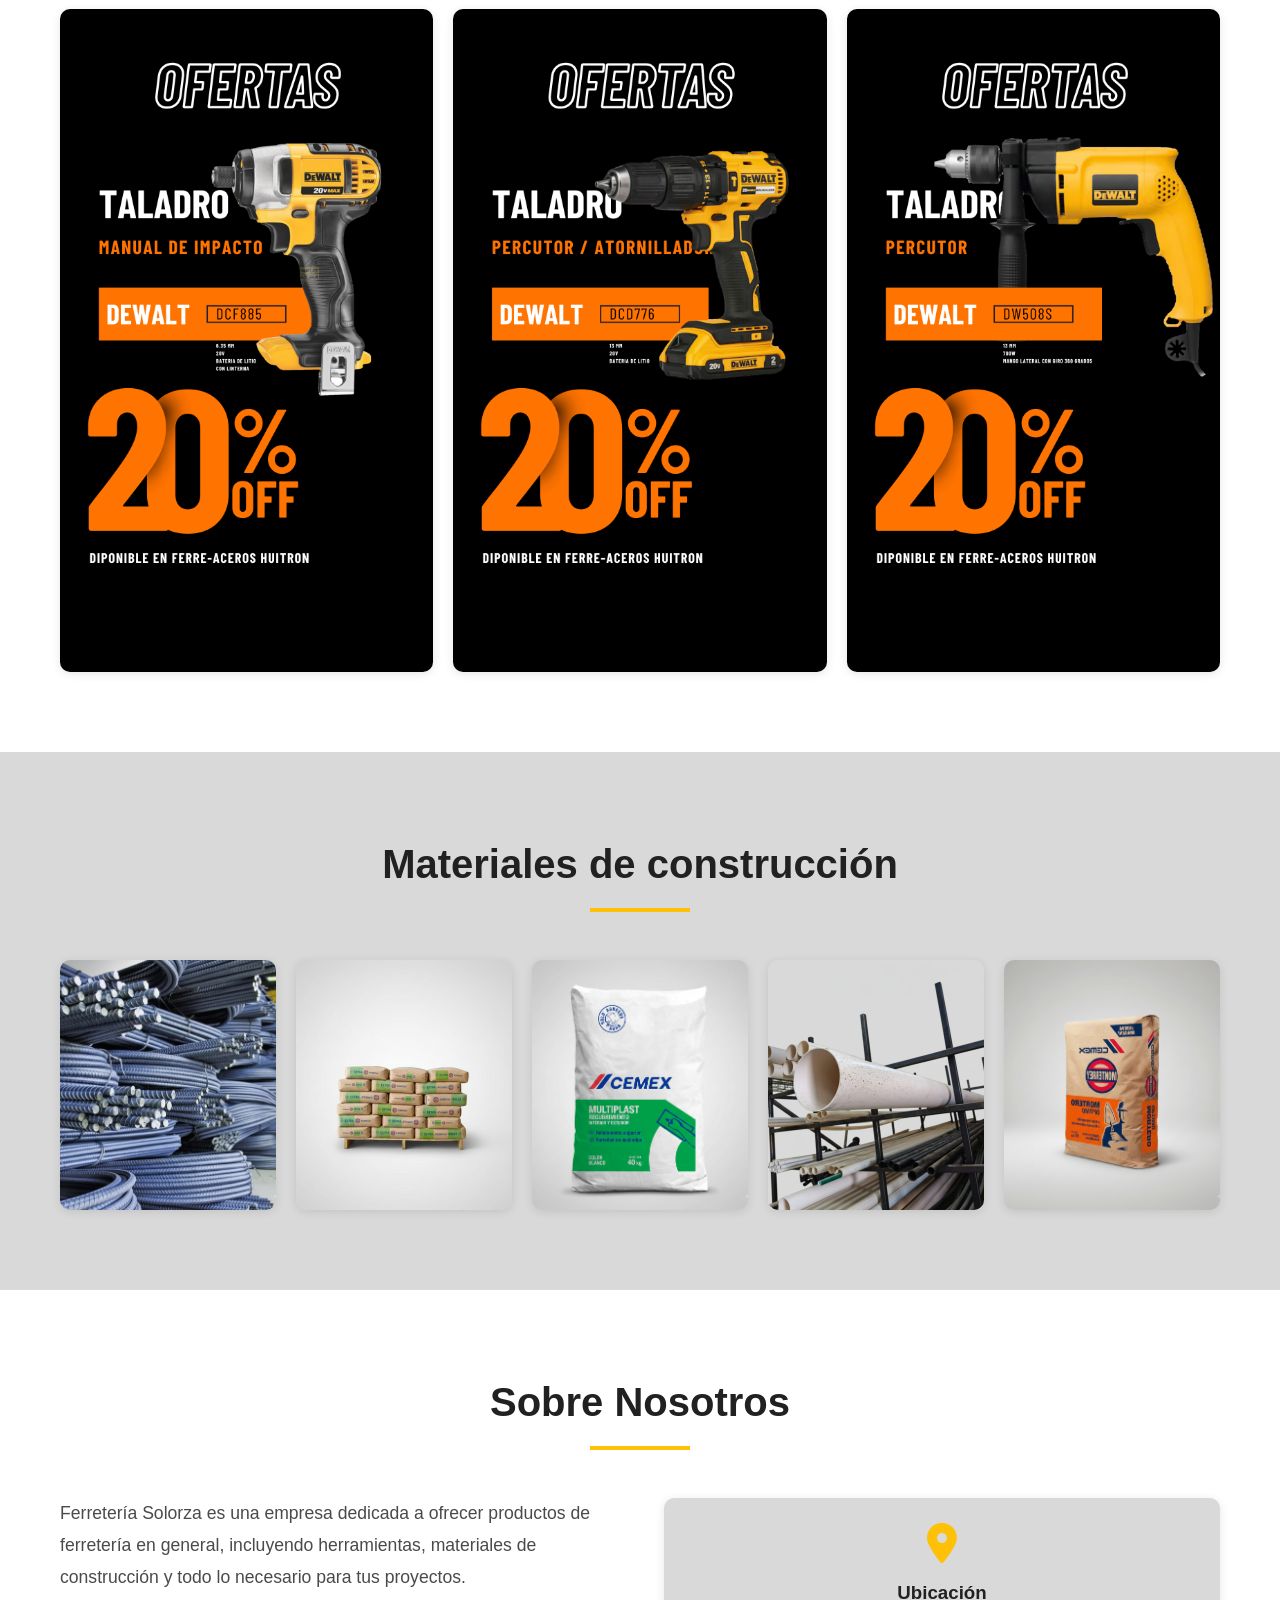
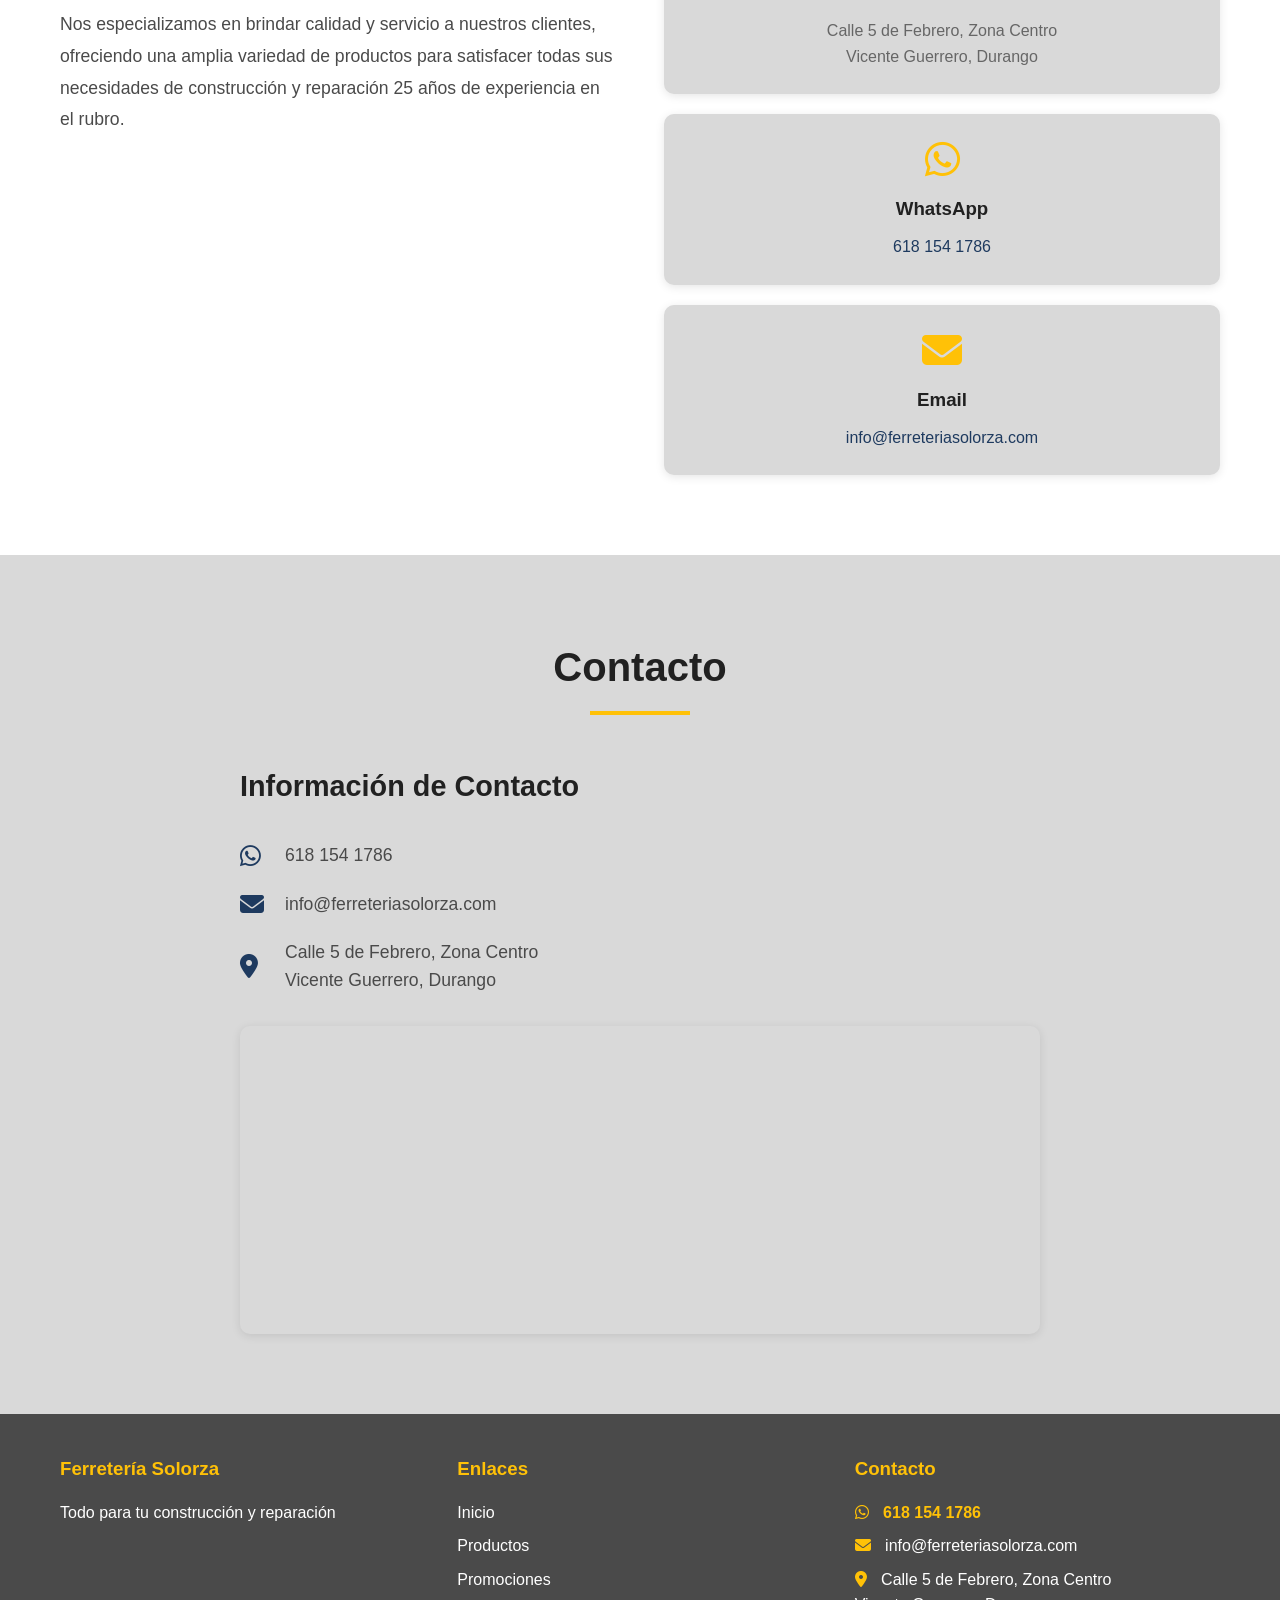
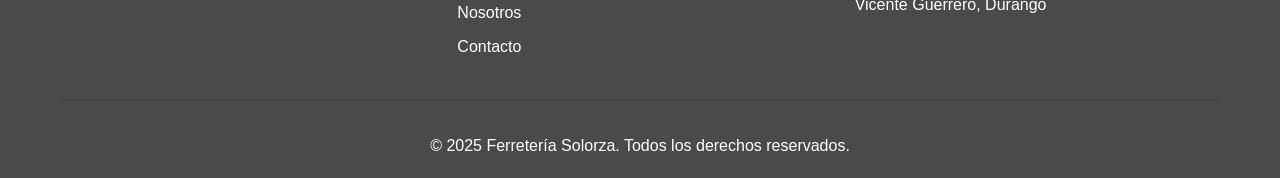
==== commit 7275b404: "Inicio terminado" ====
--- a/index.html
+++ b/index.html
@@ -12,27 +12,35 @@
     <header class="header">
         <div class="container">
             <div class="logo">
-                <i class="fas fa-hammer"></i>
-                <h1>Ferretería Solorza</h1>
+                <a href="index.html" title="Ir al inicio">
+                    <img src="Img\Logo\Imagen_de_WhatsApp_2025-11-21_a_las_07.47.37_cfd71c0c-removebg-preview.png" alt="Logo Ferretería Solorza" class="logo-img">
+                </a>
+                <h1><a href="index.html" class="brand-link" title="Ir al inicio">Ferretería Solorza</a></h1>
             </div>
             <nav class="nav">
                 <ul>
-                    <li><a href="#inicio">Inicio</a></li>
-                    <li><a href="#productos">Productos</a></li>
-                    <li><a href="#promociones">Promociones</a></li>
-                    <li><a href="#materiales">Materiales</a></li>
-                    <li><a href="#nosotros">Nosotros</a></li>
-                    <li><a href="#contacto">Contacto</a></li>
+                    <li><a href="index.html#inicio"><i class="fas fa-home"></i>Inicio</a></li>
+                    <li><a href="catalogo.html"><i class="fas fa-book"></i>Catálogo</a></li>
+                    <li><a href="hacer-pedido.html"><i class="fas fa-receipt"></i>Hacer Pedido</a></li>
+                    <li><a href="#nosotros"><i class="fas fa-users"></i>Nosotros</a></li>
+                    <li><a href="#contacto"><i class="fas fa-address-book"></i>Contacto</a></li>
                 </ul>
             </nav>
             <div class="menu-toggle">
                 <i class="fas fa-bars"></i>
             </div>
+            <button class="help-btn" title="Cómo hacer tu pedido" aria-label="Ayuda">?</button>
+            <div class="carrito-icon">
+                <a href="hacer-pedido.html">
+                    <i class="fas fa-shopping-cart"></i>
+                    <span id="carrito-contador" class="carrito-contador"></span>
+                </a>
+            </div>
         </div>
     </header>
 
     <!-- Hero Section -->
-    <section id="inicio" class="hero">
+    <section id="inicio" class="hero hero--image">
         <div class="hero-content">
             <h2>Bienvenido a Ferretería Solorza</h2>
             <p>Todo lo que necesitas en herramientas y materiales de construcción</p>
@@ -63,6 +71,8 @@
 
     <div class="view-all">
       <a href="catalogo.html" class="btn-secondary">Ver Todos los Productos</a>
+      
+      <a href="hacer-pedido.html" class="btn-primary" style="margin-left: 15px;"><i class="fas fa-shopping-cart"></i> Hacer Pedido</a>
     </div>
   </div>
 </section>
@@ -74,28 +84,13 @@
             <h2 class="section-title">Promociones Especiales</h2>
             <div class="promociones-grid">
                 <div class="promocion-card">
-                    <div class="promocion-placeholder">
-                        <i class="fas fa-image"></i>
-                        <p>Imagen de promoción</p>
-                    </div>
+                    <img src="Img/PromocionesEimagenesIMG/2.png" alt="Promoción 2">
                 </div>
                 <div class="promocion-card">
-                    <div class="promocion-placeholder">
-                        <i class="fas fa-image"></i>
-                        <p>Imagen de promoción</p>
-                    </div>
+                    <img src="Img/PromocionesEimagenesIMG/3.png" alt="Promoción 3">
                 </div>
                 <div class="promocion-card">
-                    <div class="promocion-placeholder">
-                        <i class="fas fa-image"></i>
-                        <p>Imagen de promoción</p>
-                    </div>
-                </div>
-                <div class="promocion-card">
-                    <div class="promocion-placeholder">
-                        <i class="fas fa-image"></i>
-                        <p>Imagen de promoción</p>
-                    </div>
+                    <img src="Img/PromocionesEimagenesIMG/4.png" alt="Promoción 4">
                 </div>
             </div>
         </div>
@@ -104,43 +99,22 @@
     <!-- Materiales -->
     <section id="materiales" class="materiales-section">
         <div class="container">
-            <h2 class="section-title">Materiales que Manejamos la Ferretería</h2>
+            <h2 class="section-title">Materiales de construcción</h2>
             <div class="materiales-grid">
                 <div class="material-card">
-                    <div class="material-placeholder">
-                        <i class="fas fa-image"></i>
-                        <p>Imagen de material</p>
-                    </div>
-                </div>
-                <div class="material-card">
-                    <div class="material-placeholder">
-                        <i class="fas fa-image"></i>
-                        <p>Imagen de material</p>
-                    </div>
-                </div>
-                <div class="material-card">
-                    <div class="material-placeholder">
-                        <i class="fas fa-image"></i>
-                        <p>Imagen de material</p>
-                    </div>
-                </div>
-                <div class="material-card">
-                    <div class="material-placeholder">
-                        <i class="fas fa-image"></i>
-                        <p>Imagen de material</p>
-                    </div>
-                </div>
-                <div class="material-card">
-                    <div class="material-placeholder">
-                        <i class="fas fa-image"></i>
-                        <p>Imagen de material</p>
-                    </div>
-                </div>
-                <div class="material-card">
-                    <div class="material-placeholder">
-                        <i class="fas fa-image"></i>
-                        <p>Imagen de material</p>
-                    </div>
+                    <img src="Img/ImgConstruccion/MaterialConstrucionBarilla.png" alt="Barilla - Material de construcción">
+                </div>
+                <div class="material-card">
+                    <img src="Img/ImgConstruccion/MaterialConstrucionCemento.jpg" alt="Cemento - Material de construcción">
+                </div>
+                <div class="material-card">
+                    <img src="Img/ImgConstruccion/MaterialConstrucionMultiplast.png" alt="Multiplast - Material de construcción">
+                </div>
+                <div class="material-card">
+                    <img src="Img/ImgConstruccion/MaterialConstrucionPvc.jpg" alt="PVC - Material de construcción">
+                </div>
+                <div class="material-card">
+                    <img src="Img/ImgConstruccion/MateriConstruccionMortero.png" alt="Mortero - Material de construcción">
                 </div>
             </div>
         </div>
@@ -153,7 +127,7 @@
             <div class="nosotros-content">
                 <div class="nosotros-text">
                     <p>Ferretería Solorza es una empresa dedicada a ofrecer productos de ferretería en general, incluyendo herramientas, materiales de construcción y todo lo necesario para tus proyectos.</p>
-                    <p>Nos especializamos en brindar calidad y servicio a nuestros clientes, ofreciendo una amplia variedad de productos para satisfacer todas sus necesidades de construcción y reparación.</p>
+                    <p>Nos especializamos en brindar calidad y servicio a nuestros clientes, ofreciendo una amplia variedad de productos para satisfacer todas sus necesidades de construcción y reparación 25 años de experiencia en el rubro.</p>
                 </div>
                 <div class="nosotros-info">
                     <div class="info-card">
@@ -162,9 +136,9 @@
                         <p>Calle 5 de Febrero, Zona Centro<br>Vicente Guerrero, Durango</p>
                     </div>
                     <div class="info-card">
-                        <i class="fas fa-phone"></i>
-                        <h3>Teléfono</h3>
-                        <p><a href="tel:6181541786">618 154 1786</a></p>
+                        <i class="fab fa-whatsapp"></i>
+                        <h3>WhatsApp</h3>
+                        <p><a href="https://wa.me/5216181541786" target="_blank" rel="noopener noreferrer">618 154 1786</a></p>
                     </div>
                     <div class="info-card">
                         <i class="fas fa-envelope"></i>
@@ -184,7 +158,7 @@
                 <div class="contacto-info">
                     <h3>Información de Contacto</h3>
                     <div class="contact-item">
-                        <i class="fas fa-phone"></i>
+                        <i class="fab fa-whatsapp"></i>
                         <span>618 154 1786</span>
                     </div>
                     <div class="contact-item">
@@ -197,7 +171,7 @@
                     </div>
                     <div class="map-container">
                         <iframe 
-                            src="https://www.google.com/maps/embed?pb=!1m18!1m12!1m3!1d3691.234567890123!2d-103.987654321!3d25.123456789!2m3!1f0!2f0!3f0!3m2!1i1024!2i768!4f13.1!3m3!1m2!1s0x0%3A0x0!2zMjXCsDA3JzI0LjQiTiAxMDPCsDU5JzE1LjUiVw!5e0!3m2!1ses!2smx!4v1234567890123!5m2!1ses!2smx" 
+                            src="https://www.google.com/maps/embed?pb=!4v1762874138358!6m8!1m7!1sVntJxEQm7fYUi4D5uj1I7g!2m2!1d23.72705085673979!2d-103.9810487939393!3f142.40510776138296!4f0.9515165712242322!5f0.7820865974627469"
                             width="100%" 
                             height="300" 
                             style="border:0;" 
@@ -215,7 +189,7 @@
         <div class="container">
             <div class="footer-content">
                 <div class="footer-section">
-                    <h3>Ferretería Solorza</h3>
+                    <h3><a href="index.html" class="brand-link">Ferretería Solorza</a></h3>
                     <p>Todo para tu construcción y reparación</p>
                 </div>
                 <div class="footer-section">
@@ -230,7 +204,7 @@
                 </div>
                 <div class="footer-section">
                     <h3>Contacto</h3>
-                    <p><i class="fas fa-phone"></i> 618 154 1786</p>
+                    <p class="contact-link"><i class="fab fa-whatsapp"></i> 618 154 1786</p>
                     <p><i class="fas fa-envelope"></i> info@ferreteriasolorza.com</p>
                     <p><i class="fas fa-map-marker-alt"></i> Calle 5 de Febrero, Zona Centro<br>Vicente Guerrero, Durango</p>
                 </div>
@@ -242,11 +216,16 @@
     </footer>
 
     <!-- Botón de Soporte Flotante -->
-     <a href="tel:6181541786" class="support-btn" title="Llamar ahora">
-        <i class="fas fa-phone"></i>
+     <a href="https://wa.me/5216181541786" class="support-btn" title="Enviar mensaje por WhatsApp" target="_blank" rel="noopener noreferrer">
+        <i class="fab fa-whatsapp"></i>
     </a>
 
     <script src="script.js"></script>
+    <script>
+        // Actualizar contador de carrito al cargar la página
+        document.addEventListener('DOMContentLoaded', () => {
+            actualizarContadorCarrito();
+        });
+    </script>
 </body>
 </html> 
-
--- a/styles.css
+++ b/styles.css
@@ -6,11 +6,11 @@
 }
 
 :root {
-    --primary-color: #d32f2f;
-    --secondary-color: #f57c00;
+    --primary-color: #1E3A5F; /* azul oscuro */
+    --secondary-color: #FFC107; /* amarillo/dorado */
     --dark-color: #212121;
-    --light-color: #f5f5f5;
-    --text-color: #333;
+    --light-color: #D9D9D9; /* gris claro para fondos */
+    --text-color: #4A4A4A; /* gris oscuro para texto */
     --white: #ffffff;
     --shadow: 0 2px 10px rgba(0, 0, 0, 0.1);
     --shadow-hover: 0 4px 20px rgba(0, 0, 0, 0.15);
@@ -36,19 +36,27 @@
     position: sticky;
     top: 0;
     z-index: 1000;
-    padding: 1rem 0;
-}
+    padding: 0.6rem 0; /* reducir alto del header */
+} 
 
 .header .container {
     display: flex;
     justify-content: space-between;
     align-items: center;
+    flex-wrap: wrap; /* permitir que los elementos se acomoden en pantallas pequeñas */
+    gap: 8px;
 }
 
 .logo {
     display: flex;
     align-items: center;
     gap: 10px;
+}
+
+.logo-img {
+    height: 88px; /* aumento ligero para mejor legibilidad */
+    width: 88px;
+    object-fit: contain;
 }
 
 .logo i {
@@ -64,7 +72,16 @@
 .nav ul {
     display: flex;
     list-style: none;
-    gap: 2rem;
+    gap: 1rem;
+    flex-wrap: wrap;
+}
+
+.nav {
+    flex: 1 1 auto;
+}
+
+.nav ul {
+    justify-content: center;
 }
 
 .nav a {
@@ -74,6 +91,47 @@
     transition: color 0.3s;
 }
 
+/* Asegurar que los enlaces del logo no se subrayen */
+.logo a { text-decoration: none; color: inherit; }
+
+/* Estilos para íconos en la navegación */
+.nav a i { margin-right: 8px; color: var(--primary-color); font-size: 0.95rem; opacity: 0.85; }
+
+/* Facturación toggle: estilo minimal pero con botón */
+.facturacion-toggle {
+    background: transparent;
+    border: 1px solid var(--secondary-color);
+    color: var(--secondary-color);
+    padding: 6px 10px;
+    font-size: 0.95rem;
+    border-radius: 6px;
+    cursor: pointer;
+}
+
+.facturacion-wrapper {
+    display: none;
+    margin-top: 10px;
+    padding: 12px;
+    border-radius: 8px;
+    background: #fff;
+    box-shadow: 0 1px 4px rgba(0,0,0,0.06);
+}
+
+.facturacion-wrapper.active {
+    display: block;
+}
+
+/* Ajustes para que el header no se vea sobrecargado al quitar el texto */
+.logo h1 { display: none; }
+
+/* Layout for heading and toggle in the pedido form */
+.pedido-formulario .heading-row {
+    display: flex;
+    align-items: center;
+    gap: 10px;
+    margin-bottom: 12px;
+}
+
 .nav a:hover {
     color: var(--primary-color);
 }
@@ -84,12 +142,81 @@
     cursor: pointer;
 }
 
+/* Botón de ayuda (?) en header */
+.help-btn {
+    display: inline-flex;
+    align-items: center;
+    justify-content: center;
+    width: 38px;
+    height: 38px;
+    border-radius: 50%;
+    background: var(--primary-color);
+    color: var(--white);
+    font-weight: 700;
+    font-size: 1.1rem;
+    border: none;
+    cursor: pointer;
+    box-shadow: var(--shadow);
+}
+
+/* Modal de ayuda */
+.help-modal-overlay {
+    position: fixed;
+    inset: 0;
+    background: rgba(0,0,0,0.5);
+    display: none;
+    align-items: center;
+    justify-content: center;
+    z-index: 2000;
+    padding: 20px;
+}
+
+.help-modal-overlay.show {
+    display: flex;
+}
+
+.help-modal {
+    background: var(--white);
+    max-width: 720px;
+    width: 100%;
+    border-radius: 10px;
+    padding: 24px;
+    box-shadow: var(--shadow-hover);
+    color: var(--text-color);
+}
+
+.help-modal h3 {
+    margin-bottom: 12px;
+    color: var(--primary-color);
+}
+
+.help-modal .close-help {
+    position: absolute;
+    top: 12px;
+    right: 18px;
+    background: transparent;
+    border: none;
+    font-size: 1.4rem;
+    cursor: pointer;
+    color: #333;
+}
+
 /* Hero Section */
 .hero {
-    background: linear-gradient(135deg, var(--primary-color) 0%, var(--secondary-color) 100%);
+    /* Gradient fallback (se muestra si no hay imagen) */
+    background: linear-gradient(135deg, var(--primary-color) 0%, #162c46 100%);
     color: var(--white);
     padding: 100px 20px;
     text-align: center;
+    position: relative;
+    overflow: hidden;
+}
+
+/* Si se añade la clase `hero--image`, el hero usará una imagen de fondo.
+   Coloca la imagen en `Img/hero.jpg` o cambia la URL según tu archivo.
+   La declaración usa un overlay (linear-gradient) para asegurar legibilidad del texto. */
+.hero.hero--image {
+    background: linear-gradient(rgba(8,20,35,0.45), rgba(8,20,35,0.45)), url('Img/PromocionesEimagenesIMG/inicio.png') center/cover no-repeat;
 }
 
 .hero-content h2 {
@@ -115,12 +242,12 @@
 }
 
 .btn-primary {
-    background: var(--white);
-    color: var(--primary-color);
+    background: var(--secondary-color); /* amarillo/dorado */
+    color: var(--primary-color); /* texto azul para contraste */
 }
 
 .btn-primary:hover {
-    background: var(--light-color);
+    background: #e0a800; /* amarillo más oscuro */
     transform: translateY(-2px);
     box-shadow: var(--shadow-hover);
 }
@@ -131,7 +258,7 @@
 }
 
 .btn-secondary:hover {
-    background: #b71c1c;
+    background: #162c46; /* azul más oscuro */
     transform: translateY(-2px);
 }
 
@@ -153,7 +280,7 @@
     transform: translateX(-50%);
     width: 100px;
     height: 4px;
-    background: var(--primary-color);
+    background: var(--secondary-color); /* línea decorativa en acento */
 }
 
 /* Carousel de Productos */
@@ -204,7 +331,15 @@
     justify-content: center;
     margin-bottom: 15px;
     font-size: 3rem;
-    color: var(--primary-color);
+    color: var(--secondary-color); /* icono destacado en acento */
+    overflow: hidden;
+}
+
+.producto-img img {
+    width: 100%;
+    height: 100%;
+    object-fit: cover;
+    display: block;
 }
 
 .producto-info h3 {
@@ -221,14 +356,22 @@
 .producto-precio {
     font-size: 1.5rem;
     font-weight: bold;
-    color: var(--primary-color);
+    color: var(--secondary-color); /* precios en acento */
     margin-bottom: 10px;
 }
+.producto-unidad {
+    font-size: 1rem;
+    font-weight: 400;
+    color: #666;
+    display: block;
+    margin-top: -10px;
+    margin-bottom: 10px;
+}
 
 .btn-ver-detalle {
     width: 100%;
     padding: 10px;
-    background: var(--primary-color);
+    background: var(--primary-color); /* botón primario en azul */
     color: var(--white);
     border: none;
     border-radius: 5px;
@@ -238,7 +381,7 @@
 }
 
 .btn-ver-detalle:hover {
-    background: #b71c1c;
+    background: #162c46; /* azul más oscuro */
 }
 
 .carousel-btn {
@@ -259,7 +402,7 @@
 }
 
 .carousel-btn:hover {
-    background: #b71c1c;
+    background: var(--secondary-color); /* hover en acento */
     transform: translateY(-50%) scale(1.1);
 }
 
@@ -284,7 +427,7 @@
 
 .promociones-grid {
     display: grid;
-    grid-template-columns: repeat(auto-fit, minmax(250px, 1fr));
+    grid-template-columns: repeat(auto-fit, minmax(280px, 1fr));
     gap: 20px;
 }
 
@@ -293,10 +436,19 @@
     overflow: hidden;
     box-shadow: var(--shadow);
     transition: transform 0.3s;
+    min-height: 400px;
+    display: flex;
 }
 
 .promocion-card:hover {
     transform: scale(1.05);
+}
+
+.promocion-card img {
+    width: 100%;
+    height: 100%;
+    object-fit: cover;
+    display: block;
 }
 
 .promocion-placeholder {
@@ -352,6 +504,14 @@
 .material-placeholder i {
     font-size: 2.5rem;
     margin-bottom: 10px;
+}
+
+/* Imágenes dentro de material-card: mantener proporción y cubrir área sin estirar */
+.material-card img {
+    width: 100%;
+    height: 250px; /* mismo alto que el placeholder anterior */
+    object-fit: cover; /* recorta si es necesario, mantiene proporciones */
+    display: block;
 }
 
 /* Nosotros */
@@ -389,7 +549,7 @@
 
 .info-card i {
     font-size: 2.5rem;
-    color: var(--primary-color);
+    color: var(--secondary-color); /* iconos destacados en acento */
     margin-bottom: 15px;
 }
 
@@ -457,7 +617,7 @@
 
 /* Footer */
 .footer {
-    background: var(--dark-color);
+    background: #4A4A4A;
     color: var(--white);
     padding: 40px 20px 20px;
 }
@@ -474,6 +634,12 @@
     color: var(--primary-color);
 }
 
+/* Hacer los títulos "Enlaces" y "Contacto" amarillos */
+.footer-section:nth-child(2) h3,
+.footer-section:nth-child(3) h3 {
+    color: var(--secondary-color);
+}
+
 .footer-section ul {
     list-style: none;
 }
@@ -488,8 +654,18 @@
     transition: color 0.3s;
 }
 
+/* Destacar nombre y contacto en footer con color secundario (coherente) */
+.footer .brand-link {
+    color: var(--secondary-color);
+    font-weight: 700;
+}
+.footer .contact-link {
+    color: var(--secondary-color);
+    font-weight: 600;
+}
+
 .footer-section a:hover {
-    color: var(--primary-color);
+    color: var(--secondary-color); /* hover enlaces en acento */
 }
 
 .footer-section p {
@@ -498,7 +674,7 @@
 
 .footer-section i {
     margin-right: 10px;
-    color: var(--primary-color);
+    color: var(--secondary-color); /* iconos destacados en acento */
 }
 
 .footer-bottom {
@@ -514,7 +690,7 @@
     right: 30px;
     width: 60px;
     height: 60px;
-    background: #25d366;
+    background: var(--secondary-color); /* botón flotante en acento */
     color: var(--white);
     border-radius: 50%;
     display: flex;
@@ -528,20 +704,25 @@
     animation: pulse 2s infinite;
 }
 
+.support-btn i.fab.fa-whatsapp {
+    font-size: 2rem; /* Ajuste para el ícono de WhatsApp */
+    color: var(--white);
+}
+
 .support-btn:hover {
     transform: scale(1.1);
-    background: #20ba5a;
+    background: #e0a800; /* acento más oscuro */
 }
 
 @keyframes pulse {
     0% {
-        box-shadow: 0 0 0 0 rgba(37, 211, 102, 0.7);
+        box-shadow: 0 0 0 0 rgba(255, 193, 7, 0.7);
     }
     70% {
-        box-shadow: 0 0 0 10px rgba(37, 211, 102, 0);
+        box-shadow: 0 0 0 10px rgba(255, 193, 7, 0);
     }
     100% {
-        box-shadow: 0 0 0 0 rgba(37, 211, 102, 0);
+        box-shadow: 0 0 0 0 rgba(255, 193, 7, 0);
     }
 }
 
@@ -663,9 +844,16 @@
     align-items: center;
     justify-content: center;
     font-size: 5rem;
-    color: var(--primary-color);
+    color: var(--secondary-color); /* icono destacado en acento */
     box-shadow: var(--shadow);
 }
+.producto-detalle-img img {
+    width: 100%;
+    height: 100%;
+    object-fit: cover; /* Ajusta la imagen para cubrir el contenedor */
+    border-radius: 10px; /* Mantiene los bordes redondeados */
+}
+
 
 .producto-detalle-info h1 {
     font-size: 2.5rem;
@@ -675,7 +863,7 @@
 
 .producto-detalle-info .precio {
     font-size: 2rem;
-    color: var(--primary-color);
+    color: var(--secondary-color); /* precio en acento */
     font-weight: bold;
     margin-bottom: 20px;
 }
@@ -706,6 +894,315 @@
 }
 
 .btn-agregar-carrito {
+    width: 100%;
+    padding: 15px;
+    background: var(--secondary-color); /* botón de acción en acento */
+    color: var(--white);
+    border: none;
+    border-radius: 5px;
+    font-size: 1.2rem;
+    font-weight: 600;
+    cursor: pointer;
+    transition: all 0.3s;
+}
+
+.btn-agregar-carrito:hover {
+    background: #e0a800; /* acento más oscuro */
+    transform: translateY(-2px);
+    box-shadow: var(--shadow-hover);
+}
+
+.btn-agregar-carrito:disabled {
+    background: #ccc;
+    cursor: not-allowed;
+}
+
+/* Mensajes de retroalimentación */
+.mensaje {
+    padding: 15px;
+    border-radius: 5px;
+    margin-bottom: 20px;
+    display: none;
+}
+
+.mensaje.exito {
+    background: #d4edda;
+    color: #155724;
+    border: 1px solid #c3e6cb;
+}
+
+.mensaje.error {
+    background: #f8d7da;
+    color: #721c24;
+    border: 1px solid #f5c6cb;
+}
+
+.mensaje.mostrar {
+    display: block;
+}
+
+/* Estilos para Carrito Icon */
+.carrito-icon {
+    position: relative;
+    margin-left: 20px;
+}
+
+.carrito-icon a {
+    color: var(--primary-color);
+    font-size: 1.5rem;
+    text-decoration: none;
+    position: relative;
+}
+
+.carrito-contador {
+    position: absolute;
+    top: -10px;
+    right: -12px;
+    background: var(--secondary-color);
+    color: var(--primary-color); /* Texto más oscuro para mejor contraste */
+    border-radius: 50%;
+    width: 28px; /* Tamaño aumentado */
+    height: 28px; /* Tamaño aumentado */
+    font-size: 1rem; /* Fuente aumentada */
+    display: flex;
+    align-items: center;
+    justify-content: center;
+    font-weight: bold;
+    border: 2px solid var(--white); /* Borde para separarlo del ícono */
+    display: none;
+}
+
+/* Estilos para Catálogo */
+.catalogo-section {
+    padding: 80px 20px;
+    background: var(--light-color);
+    min-height: 70vh;
+}
+
+.section-subtitle {
+    text-align: center;
+    color: #666;
+    margin-bottom: 40px;
+    font-size: 1.1rem;
+}
+
+.catalogo-grid {
+    display: grid;
+    grid-template-columns: repeat(auto-fill, minmax(280px, 1fr));
+    gap: 30px;
+}
+
+.btn-agregar-pedido {
+    width: 100%;
+    padding: 10px;
+    background: var(--secondary-color);
+    color: var(--dark-color);
+    border: none;
+    border-radius: 5px;
+    cursor: pointer;
+    font-weight: 600;
+    margin-top: 10px;
+    transition: background 0.3s;
+}
+
+.btn-agregar-pedido:hover {
+    background: #e0a800;
+}
+
+/* Estilos para Pedidos */
+.pedido-section {
+    padding: 80px 20px;
+    background: var(--light-color);
+    min-height: 70vh;
+}
+
+.pedido-container {
+    max-width: 1200px;
+    margin: 0 auto;
+    display: grid;
+    grid-template-columns: 1fr 1fr;
+    gap: 40px;
+}
+
+.instrucciones-pedido {
+    background: #e7f3ff;
+    padding: 30px;
+    border-radius: 10px;
+    margin-bottom: 40px;
+    border: 1px solid #b3d7ff;
+}
+
+.instrucciones-pedido h3 {
+    color: var(--primary-color);
+    margin-bottom: 15px;
+}
+
+
+.pedido-carrito,
+.pedido-formulario {
+    background: var(--white);
+    padding: 30px;
+    border-radius: 10px;
+    box-shadow: var(--shadow);
+}
+
+.pedido-carrito h3,
+.pedido-formulario h3 {
+    margin-bottom: 20px;
+    color: var(--primary-color);
+}
+
+.carrito-items {
+    max-height: 400px;
+    overflow-y: auto;
+    margin-bottom: 20px;
+}
+
+.carrito-vacio {
+    text-align: center;
+    color: #666;
+    padding: 40px;
+}
+
+.carrito-item {
+    display: flex;
+    gap: 15px;
+    padding: 15px;
+    border-bottom: 1px solid var(--light-color);
+    align-items: center;
+}
+
+.carrito-item:last-child {
+    border-bottom: none;
+}
+
+.carrito-item-img {
+    width: 60px;
+    height: 60px;
+    display: flex;
+    align-items: center;
+    justify-content: center;
+    background: var(--light-color);
+    border-radius: 5px;
+    font-size: 1.5rem;
+}
+
+.carrito-item-img img {
+    width: 100%;
+    height: 100%;
+    object-fit: cover;
+    border-radius: 5px;
+}
+
+.carrito-item-info {
+    flex: 1;
+}
+
+.carrito-item-info h4 {
+    margin-bottom: 5px;
+    color: var(--dark-color);
+}
+
+.carrito-item-info p {
+    color: #666;
+    font-size: 0.9rem;
+    margin-bottom: 10px;
+}
+
+.carrito-item-cantidad {
+    display: flex;
+    align-items: center;
+    gap: 10px;
+}
+
+.carrito-item-cantidad button {
+    background: var(--primary-color);
+    color: var(--white);
+    border: none;
+    width: 30px;
+    height: 30px;
+    border-radius: 5px;
+    cursor: pointer;
+    font-weight: bold;
+}
+
+.carrito-item-cantidad button:hover {
+    background: var(--secondary-color);
+    color: var(--dark-color);
+}
+
+.carrito-item-cantidad span {
+    font-weight: bold;
+    min-width: 30px;
+    text-align: center;
+}
+
+.carrito-item-total {
+    text-align: right;
+}
+
+.btn-eliminar {
+    background: #dc3545;
+    color: var(--white);
+    border: none;
+    padding: 5px 10px;
+    border-radius: 5px;
+    cursor: pointer;
+    margin-top: 5px;
+}
+
+.btn-eliminar:hover {
+    background: #c82333;
+}
+
+.carrito-total {
+    text-align: right;
+    padding-top: 20px;
+    border-top: 2px solid var(--light-color);
+    font-size: 1.5rem;
+    color: var(--primary-color);
+}
+
+/* Formulario de Pedido */
+.form-group {
+    margin-bottom: 20px;
+}
+
+.form-group label {
+    display: block;
+    margin-bottom: 5px;
+    color: var(--dark-color);
+    font-weight: 600;
+}
+
+.form-group input,
+.form-group textarea {
+    width: 100%;
+    padding: 12px;
+    border: 1px solid var(--light-color);
+    border-radius: 5px;
+    font-size: 1rem;
+    font-family: inherit;
+}
+
+.form-group input:focus,
+.form-group textarea:focus {
+    outline: none;
+    border-color: var(--primary-color);
+}
+
+.form-nota {
+    margin-top: 20px;
+    padding: 15px;
+    background: #e7f3ff;
+    border-radius: 5px;
+    color: #004085;
+    font-size: 0.9rem;
+}
+
+.facturacion-wrapper { margin-top: 30px; }
+
+.btn-enviar-pedido {
     width: 100%;
     padding: 15px;
     background: var(--primary-color);
@@ -716,40 +1213,60 @@
     font-weight: 600;
     cursor: pointer;
     transition: all 0.3s;
-}
-
-.btn-agregar-carrito:hover {
-    background: #b71c1c;
-    transform: translateY(-2px);
-    box-shadow: var(--shadow-hover);
-}
-
-.btn-agregar-carrito:disabled {
-    background: #ccc;
-    cursor: not-allowed;
-}
-
-/* Mensajes de retroalimentación */
-.mensaje {
-    padding: 15px;
-    border-radius: 5px;
+    margin-top: 20px;
+}
+
+.btn-enviar-pedido:hover {
+    background: var(--secondary-color);
+    color: var(--dark-color);
+}
+
+.categoria-info {
     margin-bottom: 20px;
-    display: none;
-}
-
-.mensaje.exito {
-    background: #d4edda;
-    color: #155724;
-    border: 1px solid #c3e6cb;
-}
-
-.mensaje.error {
-    background: #f8d7da;
-    color: #721c24;
-    border: 1px solid #f5c6cb;
-}
-
-.mensaje.mostrar {
-    display: block;
-}
-
+    color: #666;
+}
+/* Estilos para Facturación */
+.facturacion-section {
+    padding: 80px 20px;
+    background: var(--light-color);
+    min-height: 70vh;
+}
+
+.facturacion-form {
+    max-width: 800px;
+    margin: 0 auto;
+    background: var(--white);
+    padding: 40px;
+    border-radius: 10px;
+    box-shadow: var(--shadow);
+}
+
+.facturacion-form h2 {
+    text-align: center;
+    margin-bottom: 30px;
+}
+
+/* Responsive */
+@media (max-width: 768px) {
+    .pedido-container {
+        grid-template-columns: 1fr;
+    }
+    
+    .catalogo-grid {
+        grid-template-columns: repeat(auto-fill, minmax(250px, 1fr));
+        gap: 20px;
+    }
+    
+    .producto-detalle {
+        grid-template-columns: 1fr;
+    }
+    
+    .header .container {
+        flex-wrap: wrap;
+    }
+    
+    .carrito-icon {
+        order: 3;
+        margin-left: auto;
+    }
+}
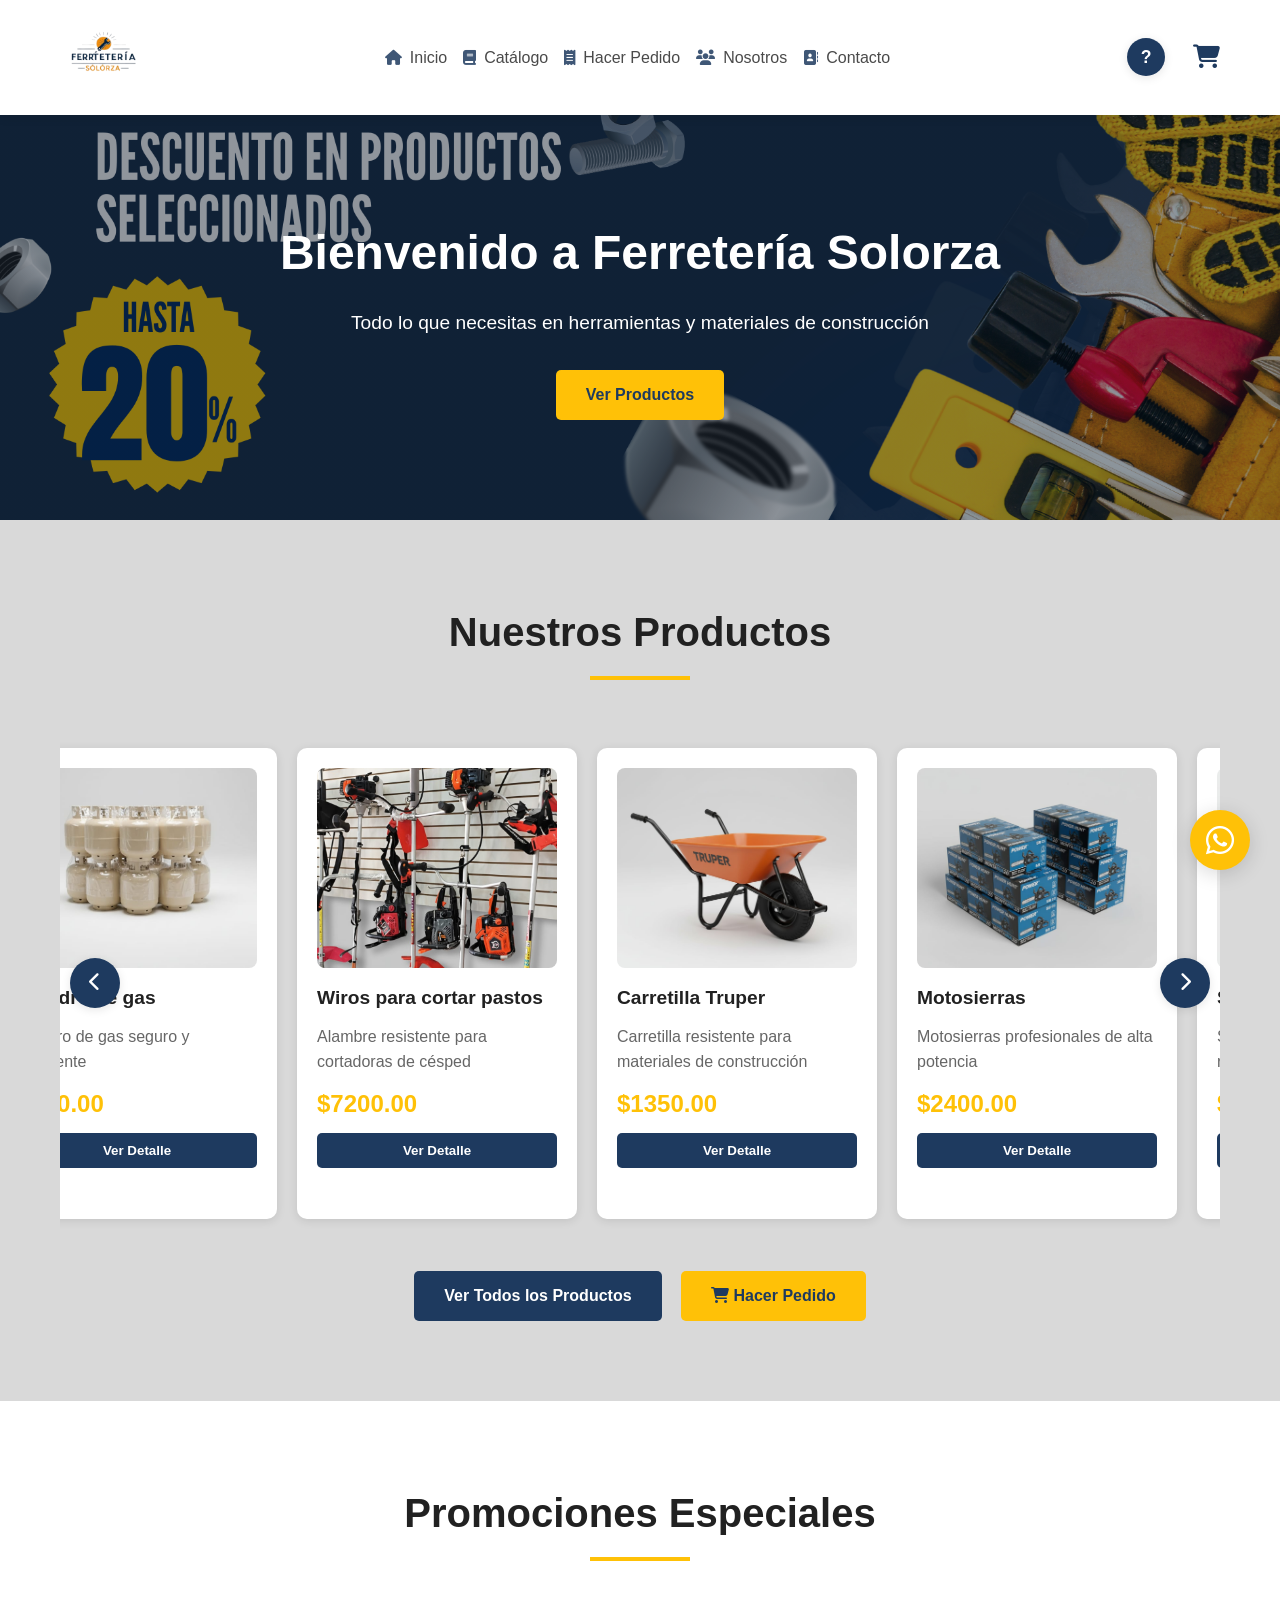
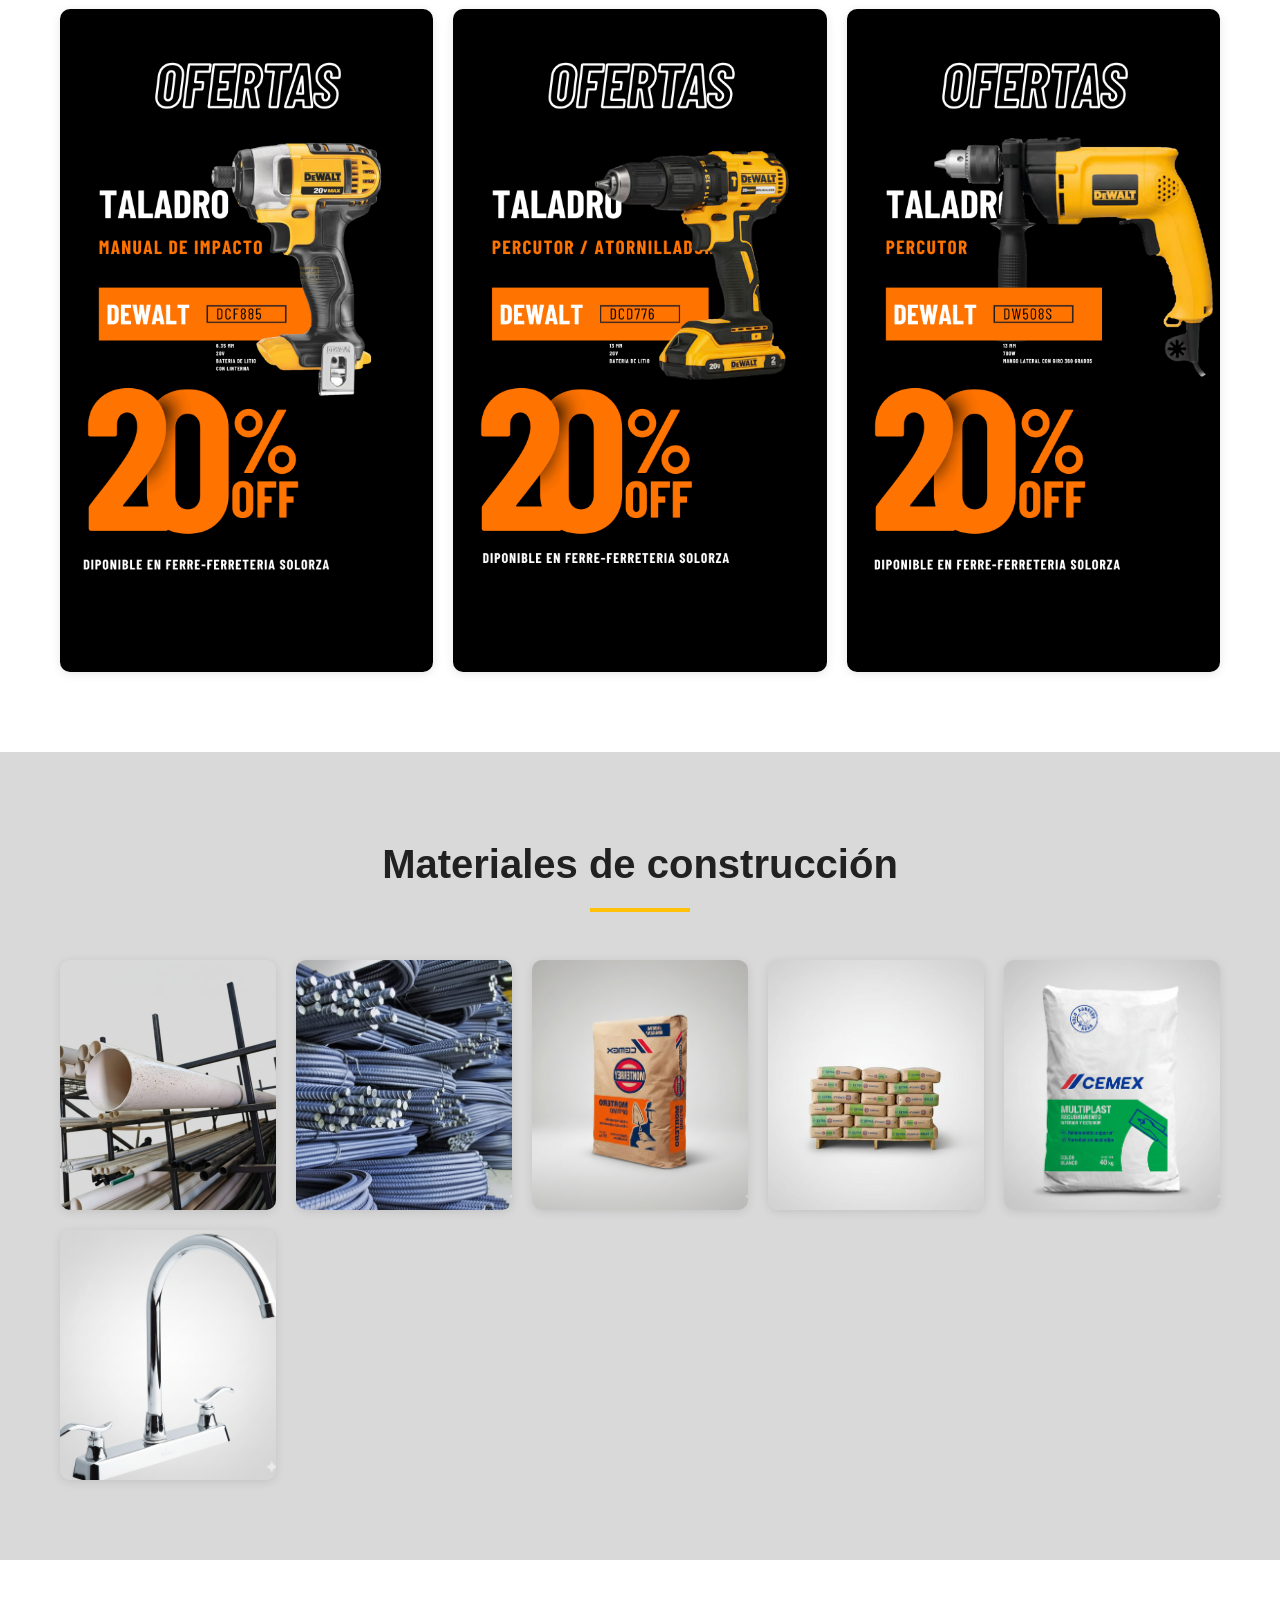
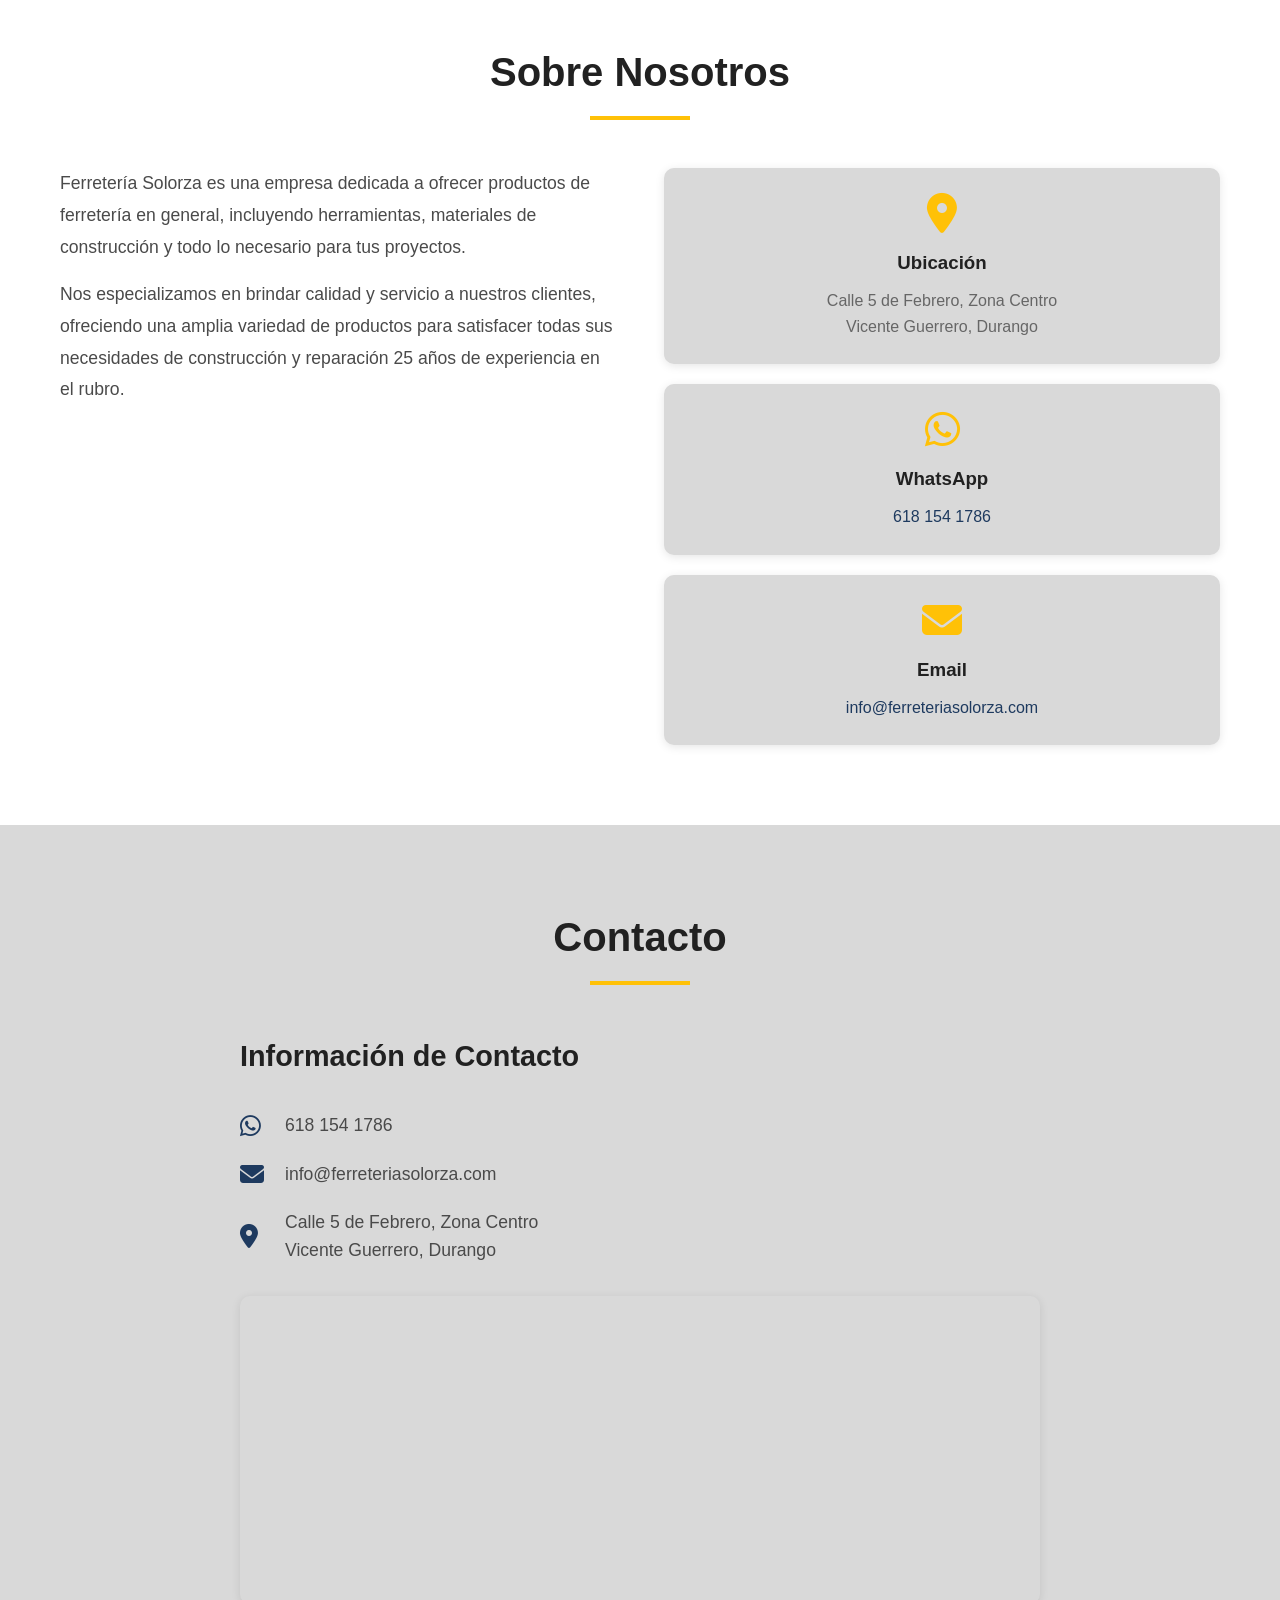
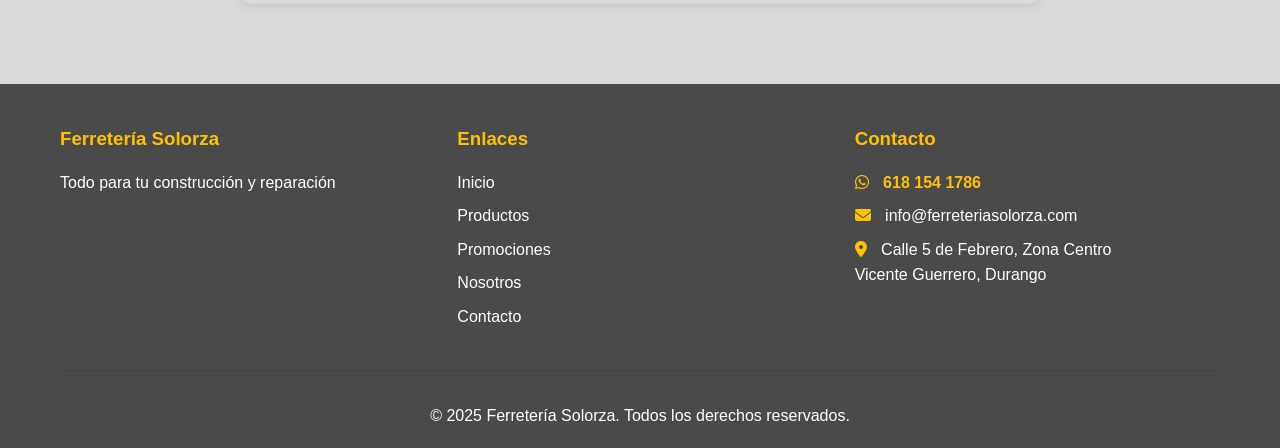
==== commit 2b6793cf: "cambio de imagenes y agg de sections" ====
--- a/index.html
+++ b/index.html
@@ -101,20 +101,23 @@
         <div class="container">
             <h2 class="section-title">Materiales de construcción</h2>
             <div class="materiales-grid">
-                <div class="material-card">
-                    <img src="Img/ImgConstruccion/MaterialConstrucionBarilla.png" alt="Barilla - Material de construcción">
-                </div>
-                <div class="material-card">
-                    <img src="Img/ImgConstruccion/MaterialConstrucionCemento.jpg" alt="Cemento - Material de construcción">
-                </div>
-                <div class="material-card">
-                    <img src="Img/ImgConstruccion/MaterialConstrucionMultiplast.png" alt="Multiplast - Material de construcción">
-                </div>
-                <div class="material-card">
+                <div class="material-card" style="cursor: pointer;" onclick="verDetalle(23)">
                     <img src="Img/ImgConstruccion/MaterialConstrucionPvc.jpg" alt="PVC - Material de construcción">
                 </div>
-                <div class="material-card">
-                    <img src="Img/ImgConstruccion/MateriConstruccionMortero.png" alt="Mortero - Material de construcción">
+                <div class="material-card" style="cursor: pointer;" onclick="verDetalle(25)">
+                    <img src="Img/ImgConstruccion/MaterialConstrucionBarilla.png" alt="Armex - Material de construcción">
+                </div>
+                <div class="material-card" style="cursor: pointer;" onclick="verDetalle(26)">
+                    <img src="Img/ImgConstruccion/MateriConstruccionMorteroCemex.png" alt="Varilla Corrugada - Material de construcción">
+                </div>
+                <div class="material-card" style="cursor: pointer;" onclick="verDetalle(27)">
+                    <img src="Img/ImgConstruccion/MaterialConstrucionCementoCemex.jpg" alt="Cal - Material de construcción">
+                </div>
+                <div class="material-card" style="cursor: pointer;" onclick="verDetalle(29)">
+                    <img src="Img/ImgConstruccion/MaterialConstrucionMultiplastCemex.png" alt="Cemento Blanco - Material de construcción">
+                </div>
+                <div class="material-card" style="cursor: pointer;" onclick="verDetalle(30)">
+                    <img src="Img/ProductosIMG/fosetMescladora.png" alt="Mescladora Foset - Material de construcción">
                 </div>
             </div>
         </div>
--- a/styles.css
+++ b/styles.css
@@ -955,22 +955,28 @@
 }
 
 .carrito-contador {
+   
     position: absolute;
     top: -10px;
     right: -12px;
     background: var(--secondary-color);
-    color: var(--primary-color); /* Texto más oscuro para mejor contraste */
+    color: var(--primary-color);
     border-radius: 50%;
-    width: 28px; /* Tamaño aumentado */
-    height: 28px; /* Tamaño aumentado */
-    font-size: 1rem; /* Fuente aumentada */
+    padding: 3px 6px;  /* Se adapta al número */
+    font-size: 0.75rem;
+    font-weight: bold;
     display: flex;
     align-items: center;
     justify-content: center;
-    font-weight: bold;
-    border: 2px solid var(--white); /* Borde para separarlo del ícono */
-    display: none;
-}
+    border: 2px solid var(--white);
+    min-width: 20px;   /* Evita que el 1 se vea demasiado pequeño */
+    height: 20px;      /* Mantiene forma circular */
+    line-height: 1;
+}
+
+
+
+
 
 /* Estilos para Catálogo */
 .catalogo-section {
